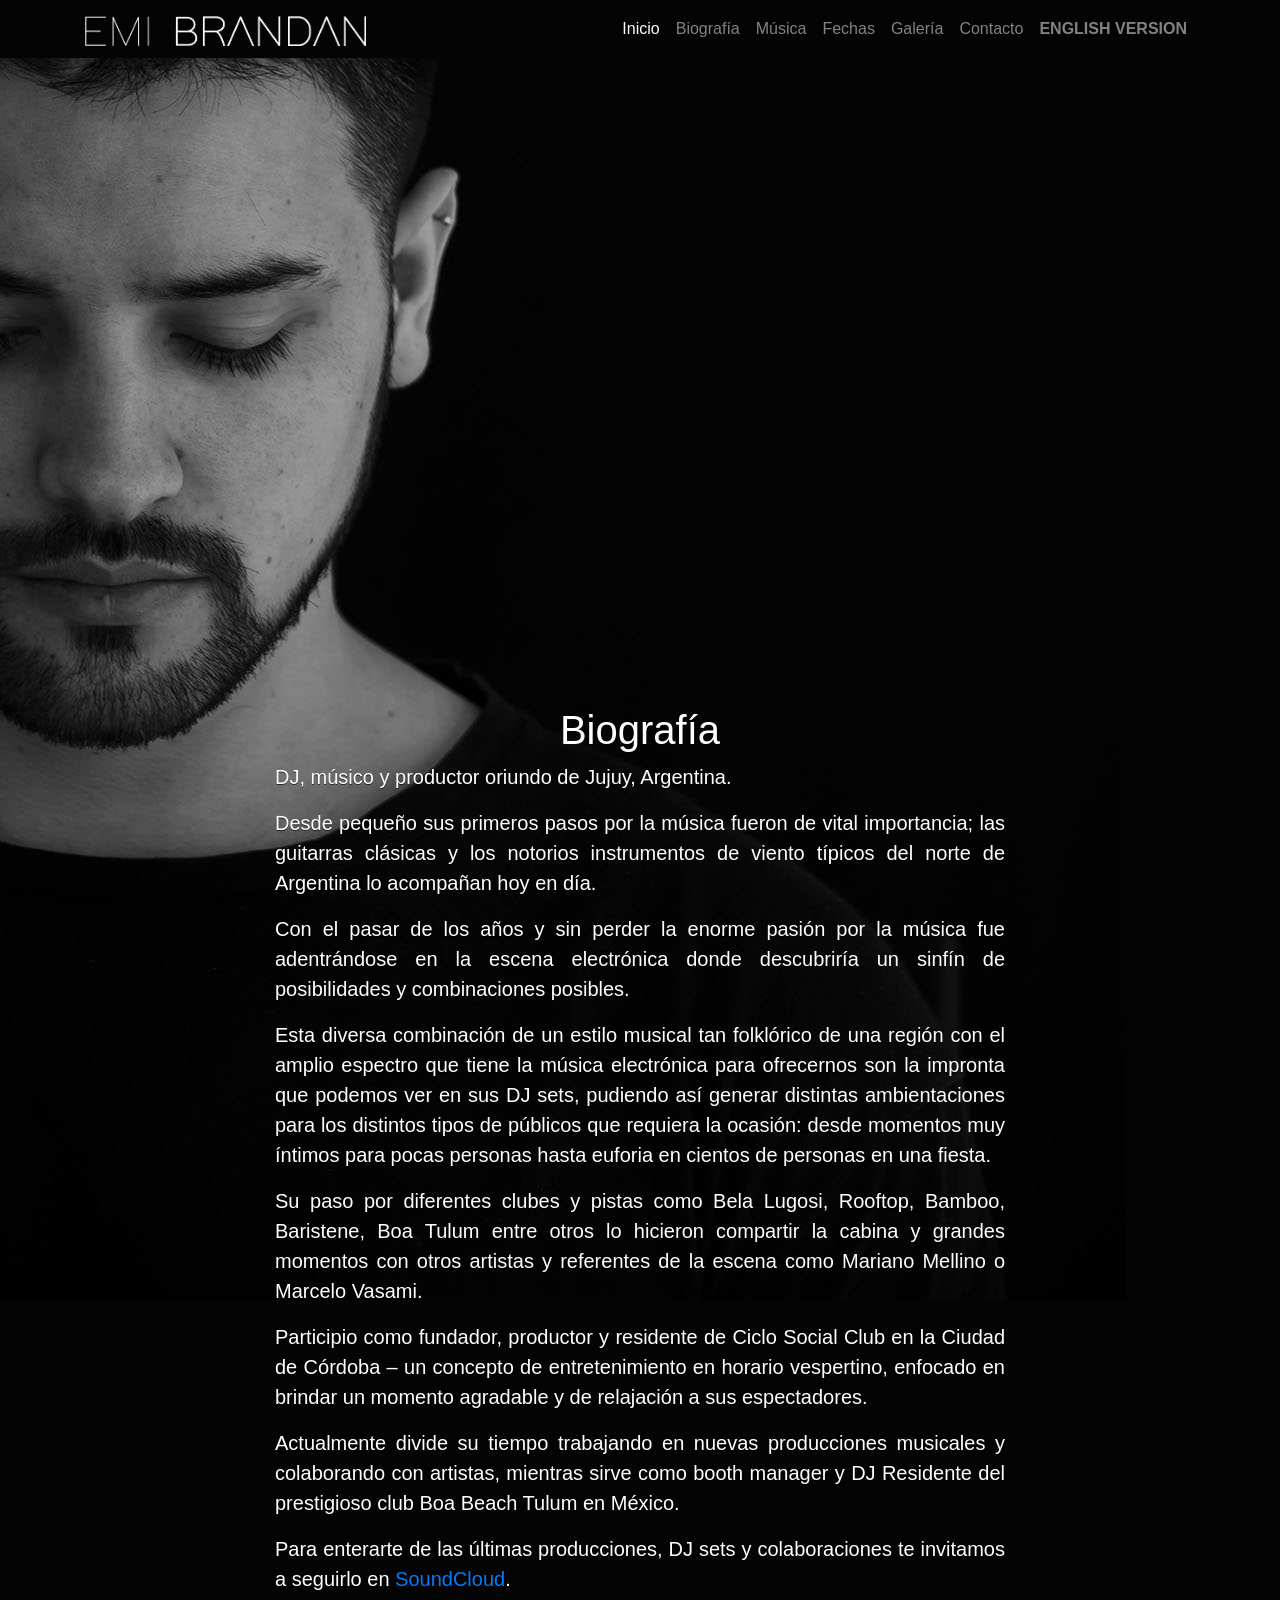
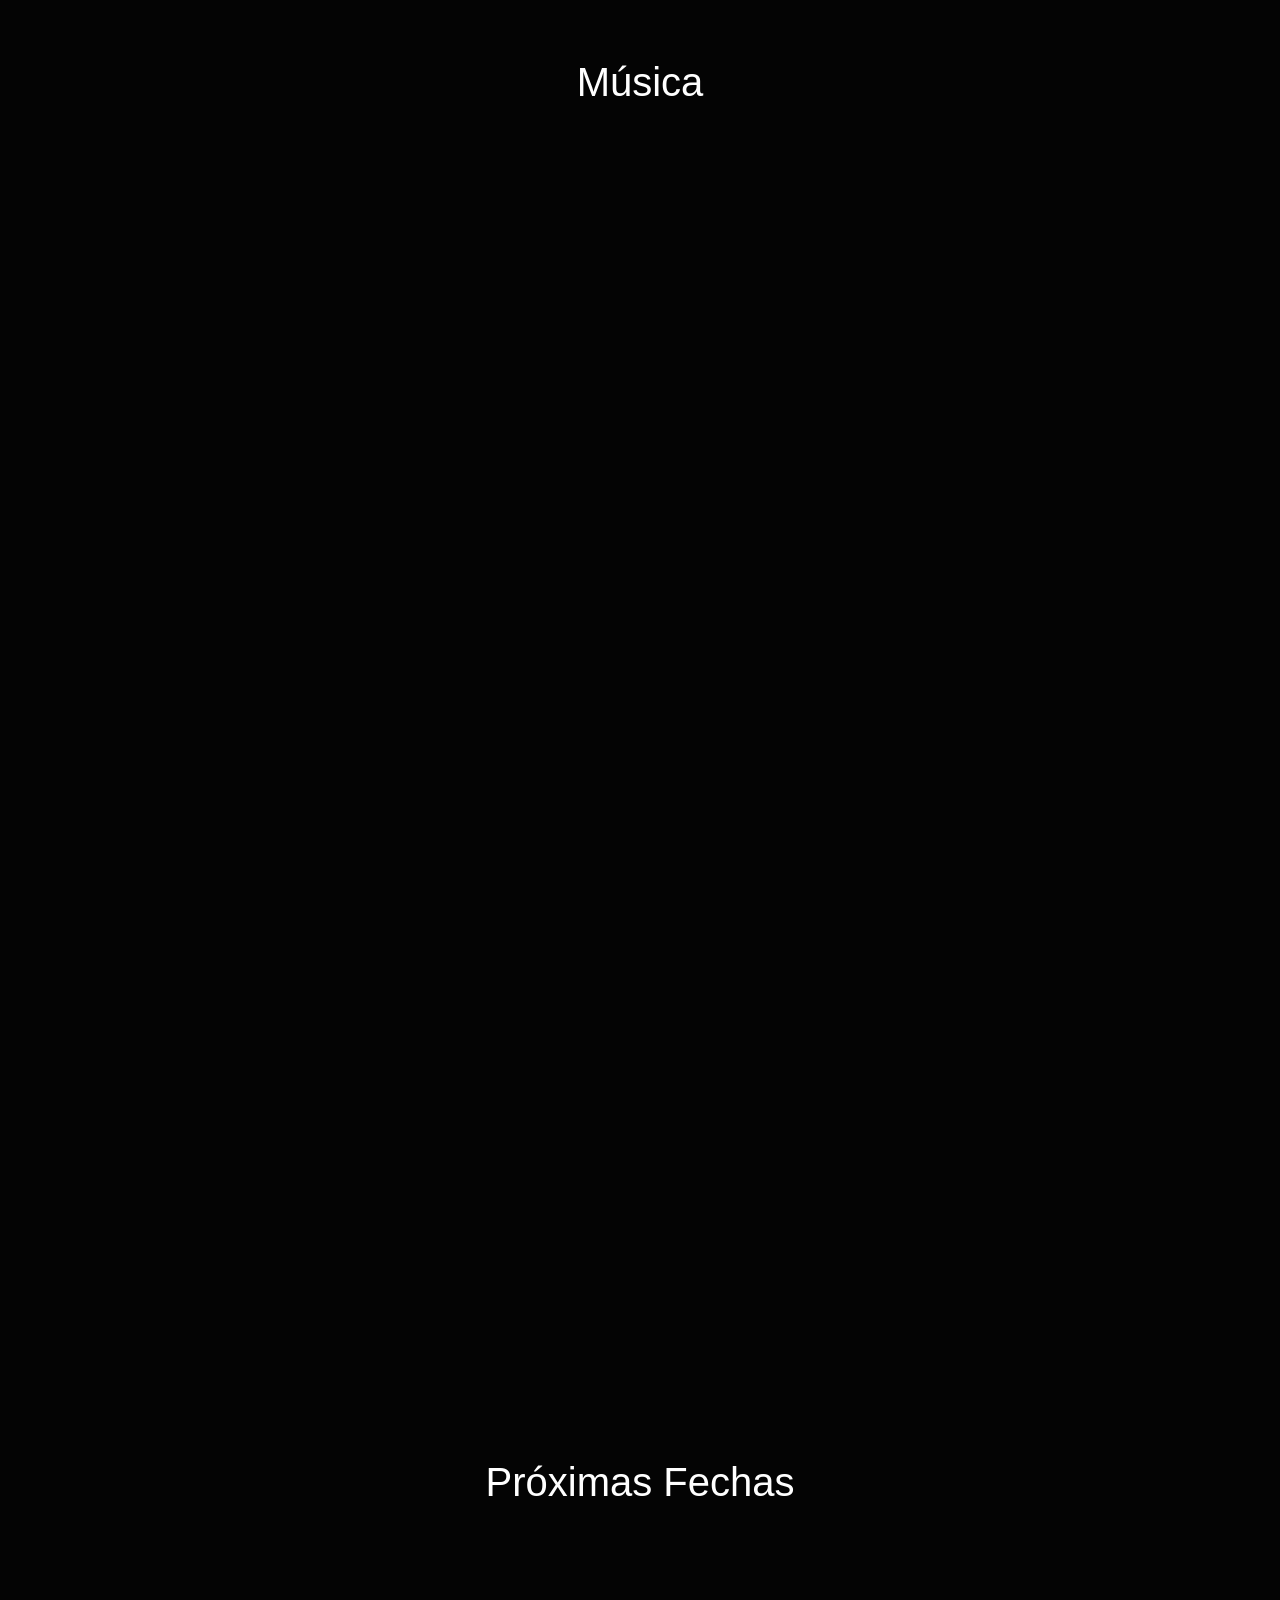
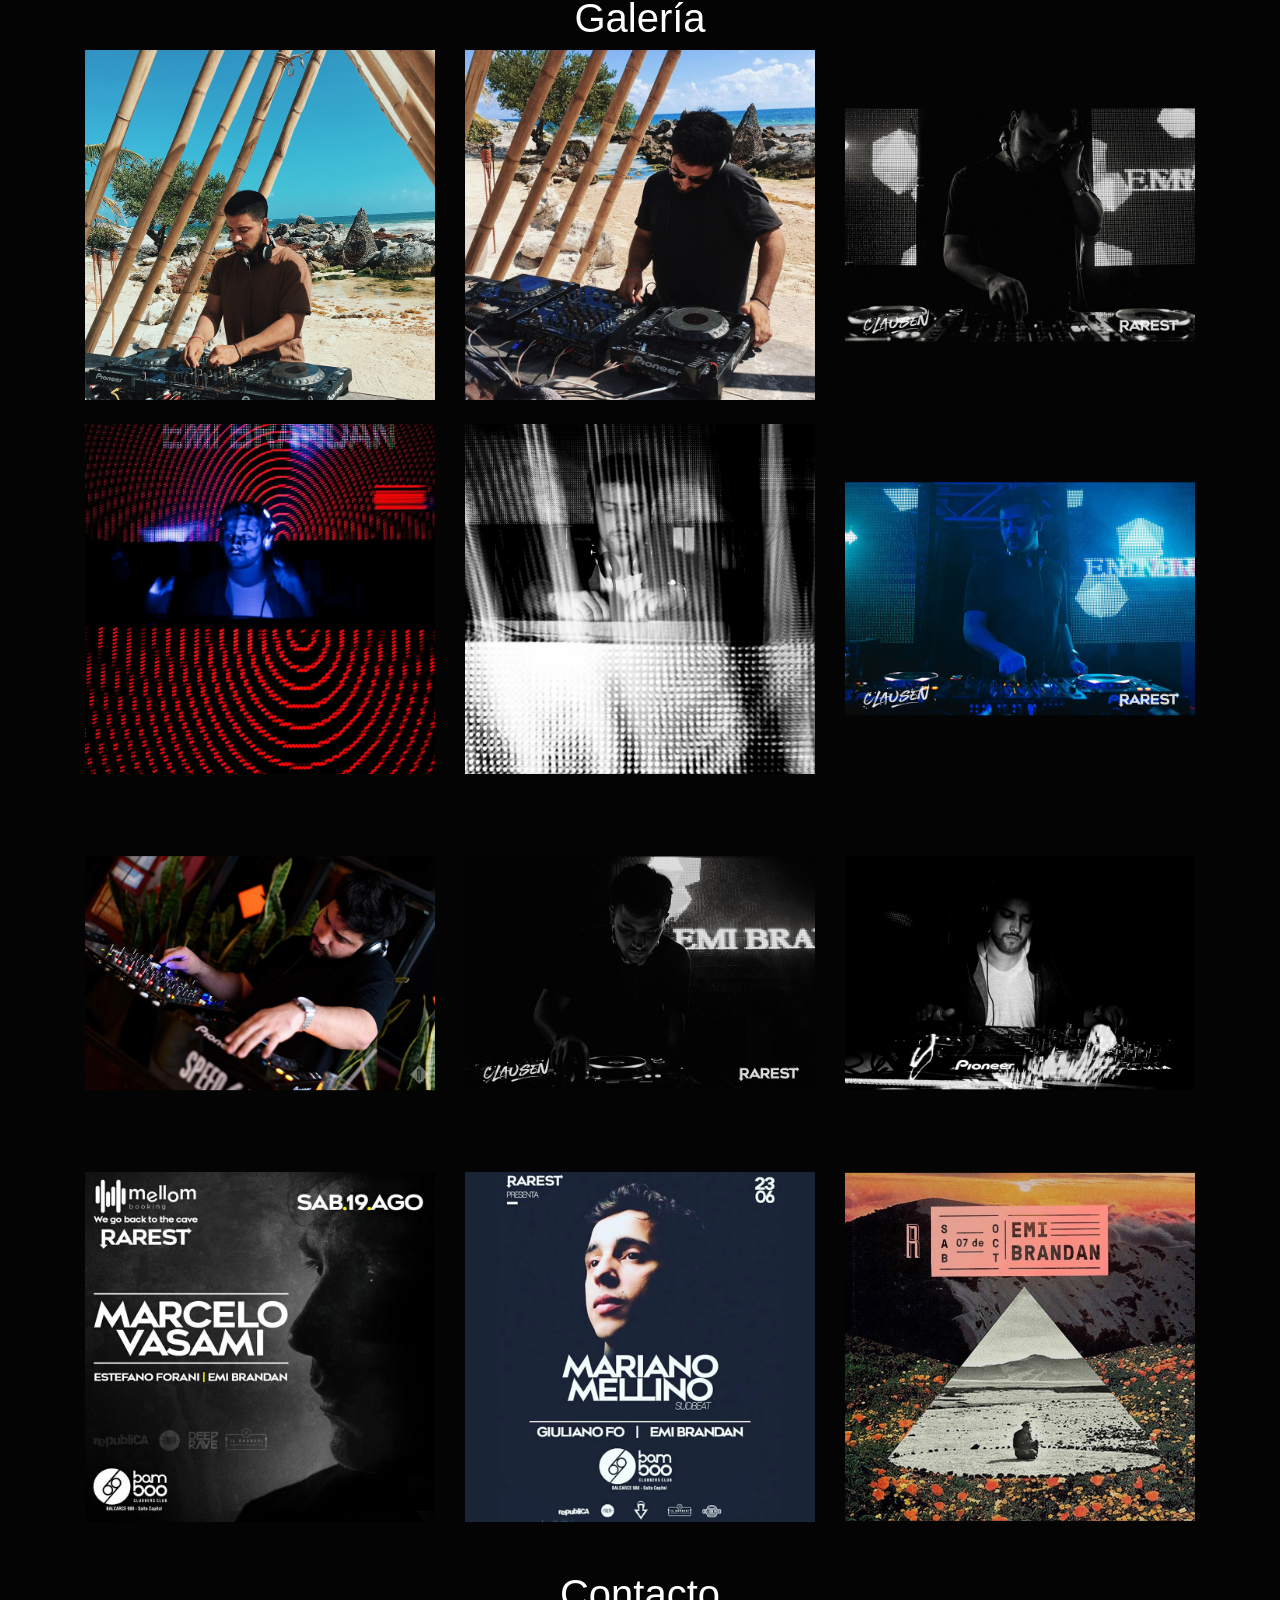
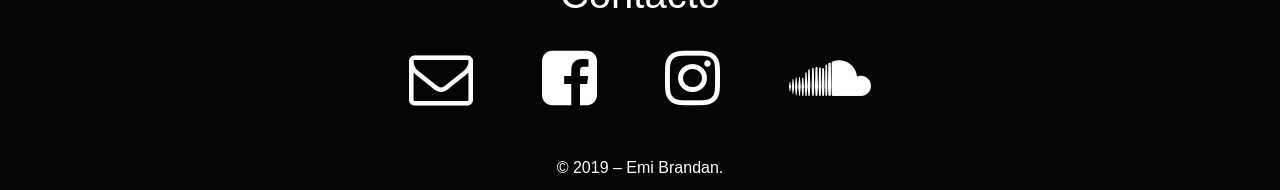
==== index.html @ 4c3a3da7 "typo" ====
<!DOCTYPE html>
<html lang="es">

  <head>

    <meta charset="utf-8">
    <meta name="viewport" content="width=device-width, initial-scale=1, shrink-to-fit=no">
    <meta name="description" content="">
    <meta name="author" content="">

    <title>Emi Brandan – DJ &amp; Producer</title>

    <!-- Bootstrap core CSS -->
    <link href="vendor/bootstrap/css/bootstrap.min.css" rel="stylesheet">
    <link href="css/style.css?1234" rel="stylesheet">
    <link href="https://stackpath.bootstrapcdn.com/font-awesome/4.7.0/css/font-awesome.min.css" rel="stylesheet">
    <script async src="https://www.googletagmanager.com/gtag/js?id=UA-138348145-2"></script>
    <script>
      window.dataLayer = window.dataLayer || [];
      function gtag(){dataLayer.push(arguments);}
      gtag('js', new Date());
      gtag('config', 'UA-138348145-2');
    </script>
  </head>

  <body>

<div class="show-mobile" style="    position: fixed;
    background: url(img/bg.jpg) left center;
    background-size: cover;
    background-color: #040404;
    top: 0;
    left: 0;
    right: 0;
    bottom: 0;
    z-index: -1;
    pointer-events: none;
    width: 100vw;
    height: 100vh;
    background-repeat: no-repeat;"></div>
    <!-- Navigation -->
    <nav class="navbar navbar-expand-lg navbar-dark bg-dark static-top">
      <div class="container">
        <a class="navbar-brand" href="#">
          <img src="img/logo2.png" height="30px" title="Emi Brandan" alt="Emi Brandan" />
        </a>
        <button class="navbar-toggler" type="button" data-toggle="collapse" data-target="#navbarResponsive" aria-controls="navbarResponsive" aria-expanded="false" aria-label="Toggle navigation">
          <span class="navbar-toggler-icon"></span>
        </button>
        <div class="collapse navbar-collapse" id="navbarResponsive">
          <ul class="navbar-nav ml-auto">
            <li class="nav-item active">
              <a class="nav-link" href="#">Inicio
                <span class="sr-only">(current)</span>
              </a>
            </li>
            <li class="nav-item">
              <a class="nav-link" href="#bio">Biografía</a>
            </li>
            <li class="nav-item">
              <a class="nav-link" href="#musica">Música</a>
            </li>
            <!--li class="nav-item">
              <a class="nav-link" href="#radioshow">Radioshow</a>
            </li-->
            <li class="nav-item">
              <a class="nav-link" href="#fechas">Fechas</a>
            </li>
            <li class="nav-item">
              <a class="nav-link" href="#galeria">Galería</a>
            </li>
            <li class="nav-item">
              <a class="nav-link" href="#contacto">Contacto</a>
            </li>
            <li class="nav-item">
              <a class="nav-link" href="english.html"><strong>ENGLISH VERSION</strong></a>
            </li>
          </ul>
        </div>
      </div>
    </nav>

    <div class="background-image"></div>

    <!-- Bio -->
    <div class="container">
      <div class="row">
        <div class="col-lg-2"></div>
        <div class="col-lg-8">
          <h1 class="mt-5 text-center" id="bio">Biografía</h1>


<p class="lead">DJ, músico y productor oriundo de Jujuy, Argentina.</p>

<p class="lead">Desde pequeño sus primeros pasos por la música fueron de vital importancia; las guitarras clásicas y los notorios instrumentos de viento típicos del norte de Argentina lo acompañan hoy en día.</p>

<p class="lead">Con el pasar de los años y sin perder la enorme pasión por la música fue adentrándose en la escena electrónica donde descubriría un sinfín de posibilidades y combinaciones posibles.</p>

<p class="lead">Esta diversa combinación de un estilo musical tan folklórico de una región con el amplio espectro que tiene la música electrónica para ofrecernos son la impronta que podemos ver en sus DJ sets, pudiendo así generar distintas ambientaciones para los distintos tipos de públicos que requiera la ocasión: desde momentos muy íntimos para pocas personas hasta euforia en cientos de personas en una fiesta.</p>

<p class="lead">Su paso por diferentes clubes y pistas como Bela Lugosi, Rooftop, Bamboo, Baristene, Boa Tulum entre otros lo hicieron compartir la cabina y grandes momentos con otros artistas y referentes de la escena como Mariano Mellino o Marcelo Vasami.</p>

<p class="lead">Participio como fundador, productor y residente de Ciclo Social Club en la Ciudad de Córdoba – un concepto de entretenimiento en horario vespertino, enfocado en brindar un momento agradable y de relajación a sus espectadores.</p>

<p class="lead">Actualmente divide su tiempo trabajando en nuevas producciones musicales y colaborando con artistas, mientras sirve como booth manager y DJ Residente del prestigioso club Boa Beach Tulum en México.</p>

<p class="lead">Para enterarte de las últimas producciones, DJ sets y colaboraciones te invitamos a seguirlo en <a href="https://www.soundcloud.com/emibrandan">SoundCloud</a>.</p>


          </p>
        </div>
      </div>
    </div>

    <!-- Fechas -->
    <div class="container">
      <div class="row">
        <div class="col-lg-2"></div>
        <div class="col-lg-8">
          <h1 class="mt-5 text-center" id="musica">Música</h1>



            <p class="lead"><iframe width="100%" height="300" scrolling="no" frameborder="no" allow="autoplay" src="https://w.soundcloud.com/player/?url=https%3A//api.soundcloud.com/playlists/615047508&color=%23ff5500&auto_play=false&hide_related=false&show_comments=true&show_user=true&show_reposts=false&show_teaser=true&visual=true"></iframe></p>
            <p class="lead"><iframe width="100%" height="300" scrolling="no" frameborder="no" allow="autoplay" src="https://w.soundcloud.com/player/?url=https%3A//api.soundcloud.com/tracks/489248619&color=%23ff5500&auto_play=false&hide_related=false&show_comments=true&show_user=true&show_reposts=false&show_teaser=true&visual=true"></iframe></p>
            <p class="lead"><iframe width="100%" height="300" scrolling="no" frameborder="no" allow="autoplay" src="https://w.soundcloud.com/player/?url=https%3A//api.soundcloud.com/playlists/329165624&color=%23ff5500&auto_play=false&hide_related=false&show_comments=true&show_user=true&show_reposts=false&show_teaser=true&visual=true"></iframe></p>
            <p class="lead"><iframe width="100%" height="300" scrolling="no" frameborder="no" allow="autoplay" src="https://w.soundcloud.com/player/?url=https%3A//api.soundcloud.com/playlists/349383982&color=%23ff5500&auto_play=false&hide_related=false&show_comments=true&show_user=true&show_reposts=false&show_teaser=true&visual=true"></iframe></p>

          </p>
        </div>
      </div>
    </div>

    <!-- RadioShow -->
    <!--div class="container">
      <div class="row">
        <div class="col-lg-2"></div>
        <div class="col-lg-8">
          <h1 class="mt-5 text-center" id="radioshow">Radioshow</h1>
            <p class="lead">Puedes escuchar su podcast Extracellular por Gamma Essentials FM 91.1 o www.fmgamma911.com
todos los primeros sábados del mes 23:59hs.</p>
            <p class="lead">Visita <a href="https://www.soundcloud.com/emibrandan">www.soundcloud.com/emibrandan</a> para más contenido musical.</p>
            <a href="img/radioshow.jpg"><img src="img/radioshow.jpg"/ class="img-fluid" ></a>
          </p>
        </div>
      </div>
    </div-->

    <!-- Fechas -->
    <div class="container">
      <div class="row">
        <div class="col-lg-2"></div>
        <div class="col-lg-8" style="margin-bottom:2em;">
          <h1 class="mt-5 text-center" id="fechas">Próximas Fechas</h1>
<script charset="utf-8" src="https://widget.bandsintown.com/main.min.js"></script><a class="bit-widget-initializer" data-artist-name="Emi Brandan" data-display-local-dates="false" data-display-past-dates="true" data-auto-style="false" data-text-color="#FFFFFF" data-link-color="#FFFFFF" data-language="es" data-display-logo 
="false" data-popup-background-color="rgba(0,0,0,.15)" data-background-color="rgba(0,0,0,.15)" data-display-limit="15" data-link-text-color="#000000"></a>
        </div>
      </div>
      <center><h1 class="mt-5 text-center" id="fechas">Galería</h1></center>
      <div class="row grid text-center" id="galeria">
        <div class="clear"></div>
        <div class="col-12 col-sm-12 col-md-12 col-lg-4">
          <div class="crop"><a href="img/1.jpg"><img class="portrait" src="img/1.jpg" /></a></div>
        </div>
        <div class="col-12 col-sm-12 col-md-12 col-lg-4"><div class="crop"><a href="img/2.jpg"><img class="portrait" src="img/2.jpg"/ class="img-fluid" ></a></div></div>
        <div class="col-12 col-sm-12 col-md-12 col-lg-4"><div class="crop"><a href="img/3.jpg"><img class="portrait" src="img/3.jpg"/ class="img-fluid" ></a></div></div>
        <div class="col-md-12 d-none d-lg-block"><br></div>
        <div class="col-12 col-sm-12 col-md-12 col-lg-4"><div class="crop"><a href="img/4.jpg"><img class="portrait" src="img/4.jpg"/ class="img-fluid" ></a></div></div>
        <div class="col-12 col-sm-12 col-md-12 col-lg-4"><div class="crop"><a href="img/5.jpg"><img class="portrait" src="img/5.jpg"/ class="img-fluid" ></a></div></div>
        <div class="col-12 col-sm-12 col-md-12 col-lg-4"><div class="crop"><a href="img/9.jpg"><img class="portrait" src="img/9.jpg"/ class="img-fluid" ></a></div></div>
        <div class="col-md-12 d-none d-lg-block"><br></div>
        <div class="col-12 col-sm-12 col-md-12 col-lg-4"><div class="crop"><a href="img/7.jpg"><img class="portrait" src="img/7.jpg"/ class="img-fluid" ></a></div></div>
        <div class="col-12 col-sm-12 col-md-12 col-lg-4"><div class="crop"><a href="img/8.jpg"><img class="portrait" src="img/8.jpg"/ class="img-fluid" ></a></div></div>
        <div class="col-12 col-sm-12 col-md-12 col-lg-4"><div class="crop"><a href="img/6.jpg"><img class="portrait" src="img/6.jpg"/ class="img-fluid" ></a></div></div>
        <div class="col-md-12 d-none d-lg-block"><br></div>
        <div class="col-12 col-sm-12 col-md-12 col-lg-4"><div class="crop"><a href="img/10.jpg"><img class="portrait" src="img/10.jpg"/ class="img-fluid" ></a></div></div>
        <div class="col-12 col-sm-12 col-md-12 col-lg-4"><div class="crop"><a href="img/11.jpg"><img class="portrait" src="img/11.jpg"/ class="img-fluid" ></a></div></div>
        <div class="col-12 col-sm-12 col-md-12 col-lg-4"><div class="crop"><a href="img/12.jpg"><img class="portrait" src="img/12.jpg"/ class="img-fluid" ></a></div></div>
      </div>
    </div>


    <!-- Contacto -->
    <div class="container">
      <div class="row">
        <div class="col-lg-2"></div>
        <div class="col-lg-8 contacto  text-center">
          <h1 class="mt-5 text-center" id="contacto">Contacto</h1>

            <a href="mailto:emibrandan@outlook.com"><i class="fa fa-envelope-o" aria-hidden="true"></i></a>
            <a href="https://www.facebook.com/emibrandran" target="_blank"><i class="fa fa-facebook-square" aria-hidden="true"></i></a>
            <a href="https://www.instagram.com/emibrandan" target="_blank"><i class="fa fa-instagram" aria-hidden="true"></i></a>
            <a href="https://www.soundcloud.com/emibrandan" target="_blank"><i class="fa fa-soundcloud" aria-hidden="true"></i></a>

          </p>
        </div>
      </div>
    </div>




    <footer>
      <div class="container">
        &copy; 2019 – Emi Brandan.
      </div>
    </footer>

    <!-- Bootstrap core JavaScript -->
    <script src="vendor/jquery/jquery.min.js"></script>
    <script src="vendor/bootstrap/js/bootstrap.bundle.min.js"></script>


  </body>

</html>
---- css/style.css ----
body {
  background: url(../img/bg.jpg) left center fixed; 
  /*background-position: 50% 12%;*/
  background-repeat: no-repeat;
  background-color: #040404;
  color: #fff;
}

.fade {
  margin: 50px;
  padding: 50px;
  background-color: transparent;
  opacity: 1;
}

.navbar-brand {
  font-size: 28px !important;
  padding: 0 !important;
}

.navbar {
  background-color: #040404 !important;
}

.background-image {
  width: 100%;
  height: 600px;
}

.lead {
  text-align: justify;
  text-shadow: 0 1px 0 rgba(0,0,0,.6);
  font-weight: lighter;
}

.contact {
  text-align: center;
  margin-top: 30px;
}

.contacto i {
  font-size: 4em;
  margin-right: 0.5em;
  margin-left: 0.5em;
  margin-top: 20px;
  text-align: center;
}

.contacto a {
  color: white;
}

.show-mobile {
  display: none;
}

.img-fluid {
  margin-bottom: 10px;
}

footer {
  background-color: #040404;
  padding: 10px 0;
  text-align: center;
  margin-top: 20px;
}


.crop {
  position: relative;
  width: 100%;
  height: 100%;
  overflow: hidden;
  min-height: 350px;
}
.crop img {
  position: absolute;
  left: 50%;
  top: 50%;
  height: 100%;
  width: auto;
  -webkit-transform: translate(-50%,-50%);
      -ms-transform: translate(-50%,-50%);
          transform: translate(-50%,-50%);
}
.crop img.portrait {
  width: 100%;
  height: auto;
}


@media (max-width: 767.98px) {
  body {
    background: none;
    background-position: none;
    background-color: transparent;
  }
  .background-image {
    height: 400px;
  }
  .contacto i {
    font-size: 2em;
    margin: 20px 10px;
  }
  .show-mobile {
    display: block;
  }
  .crop {
    min-height: 400px;
  }
}
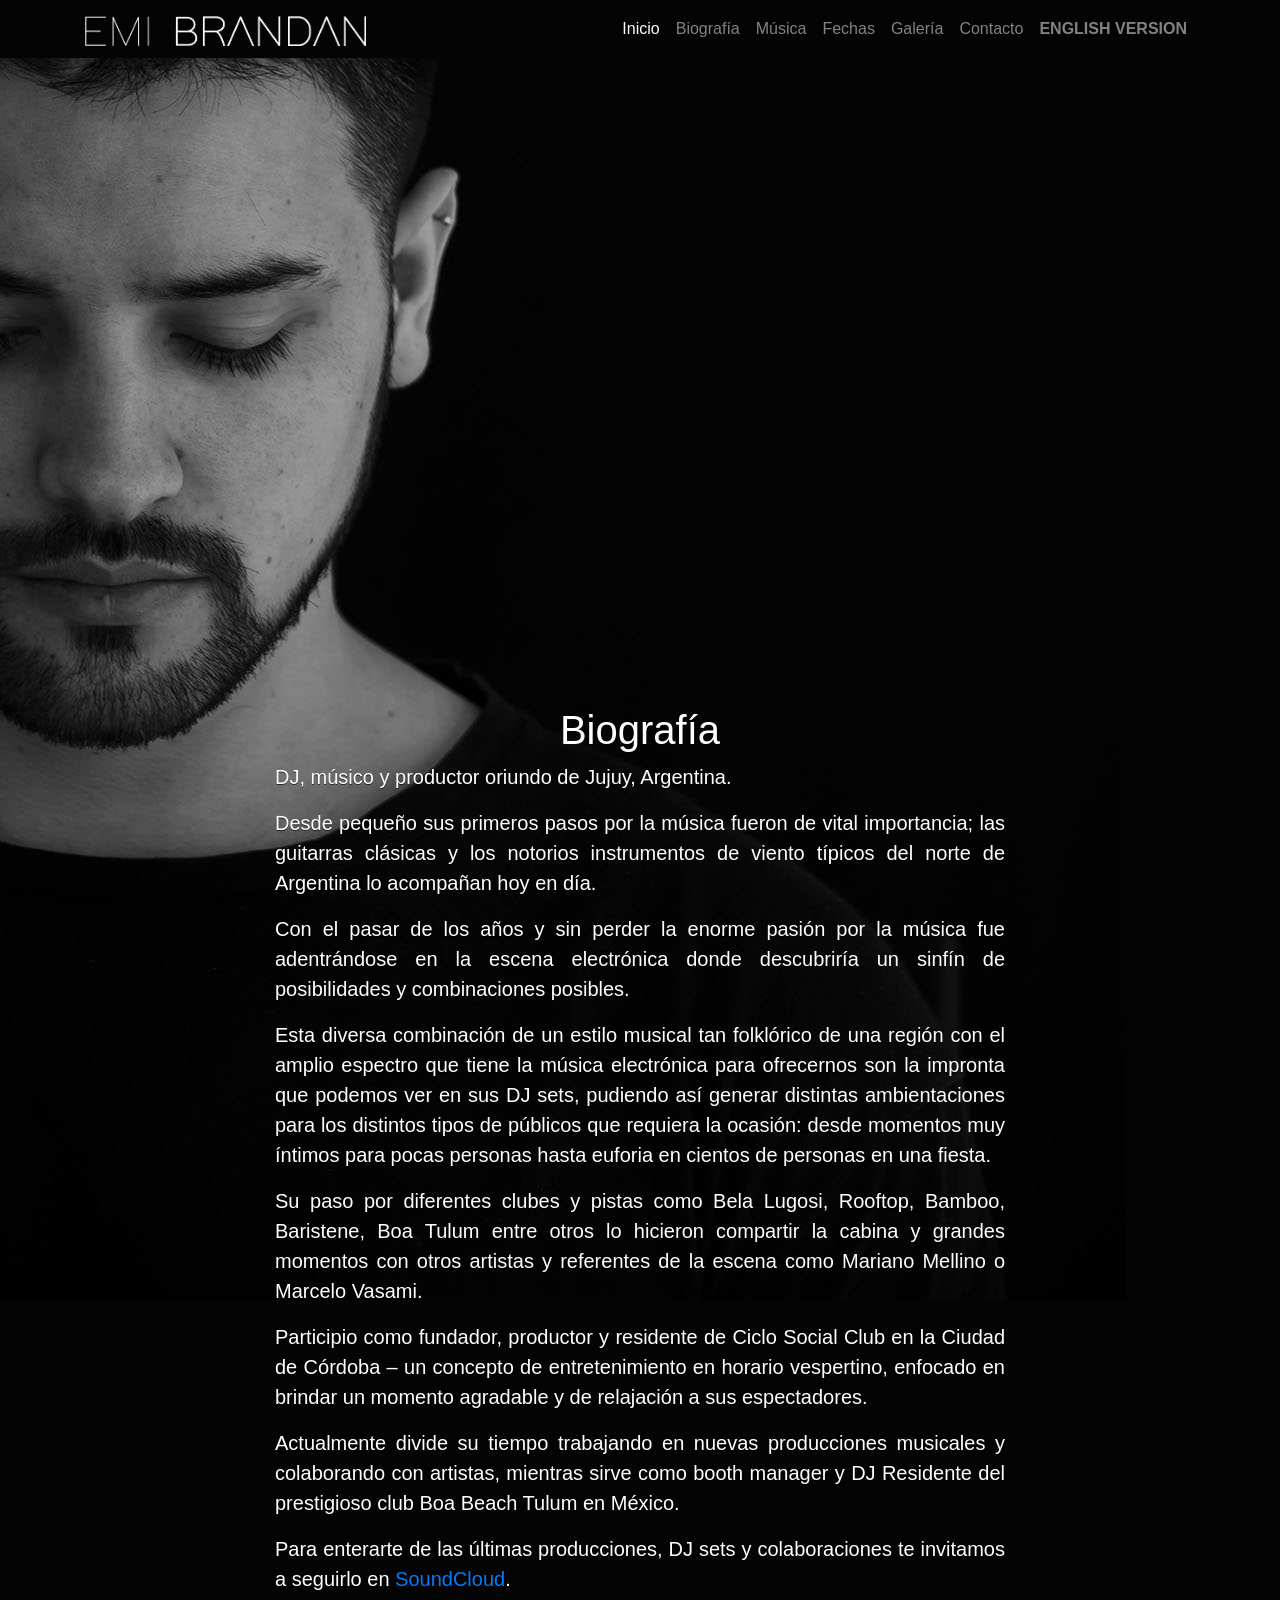
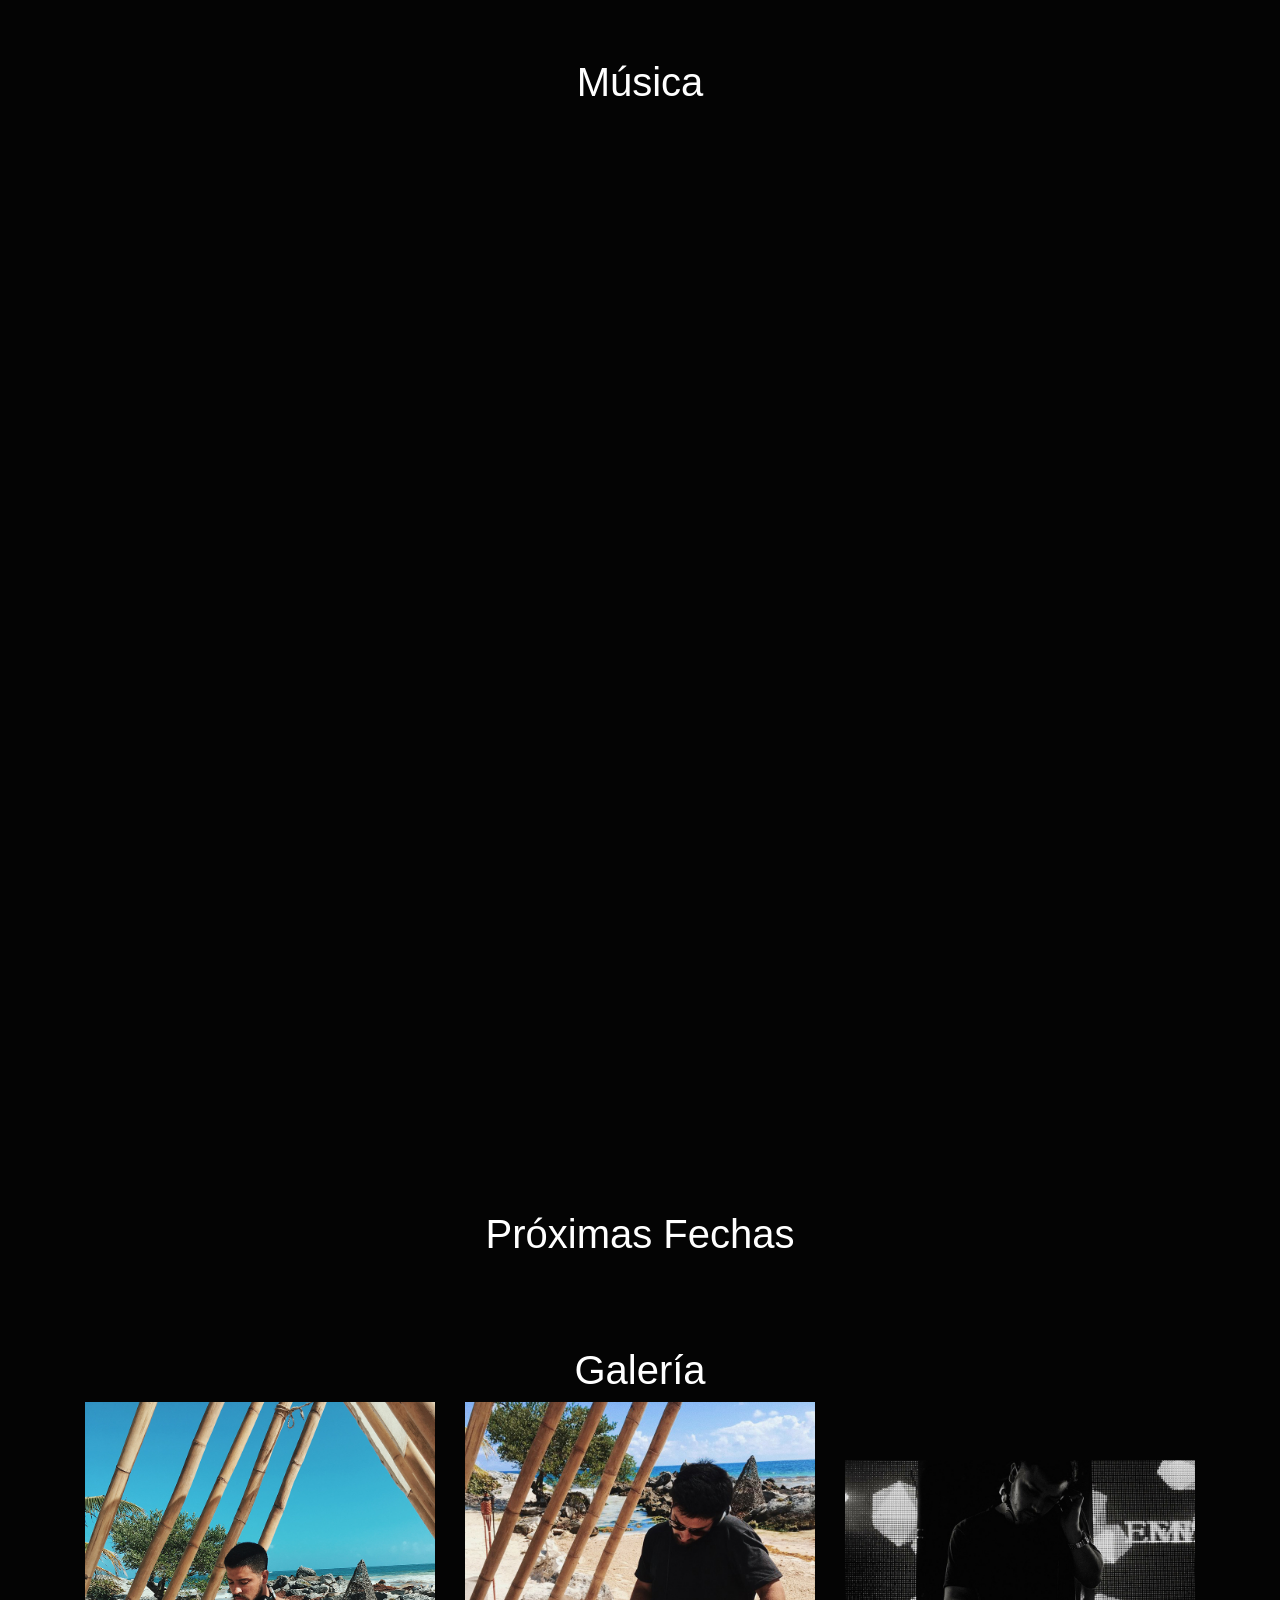
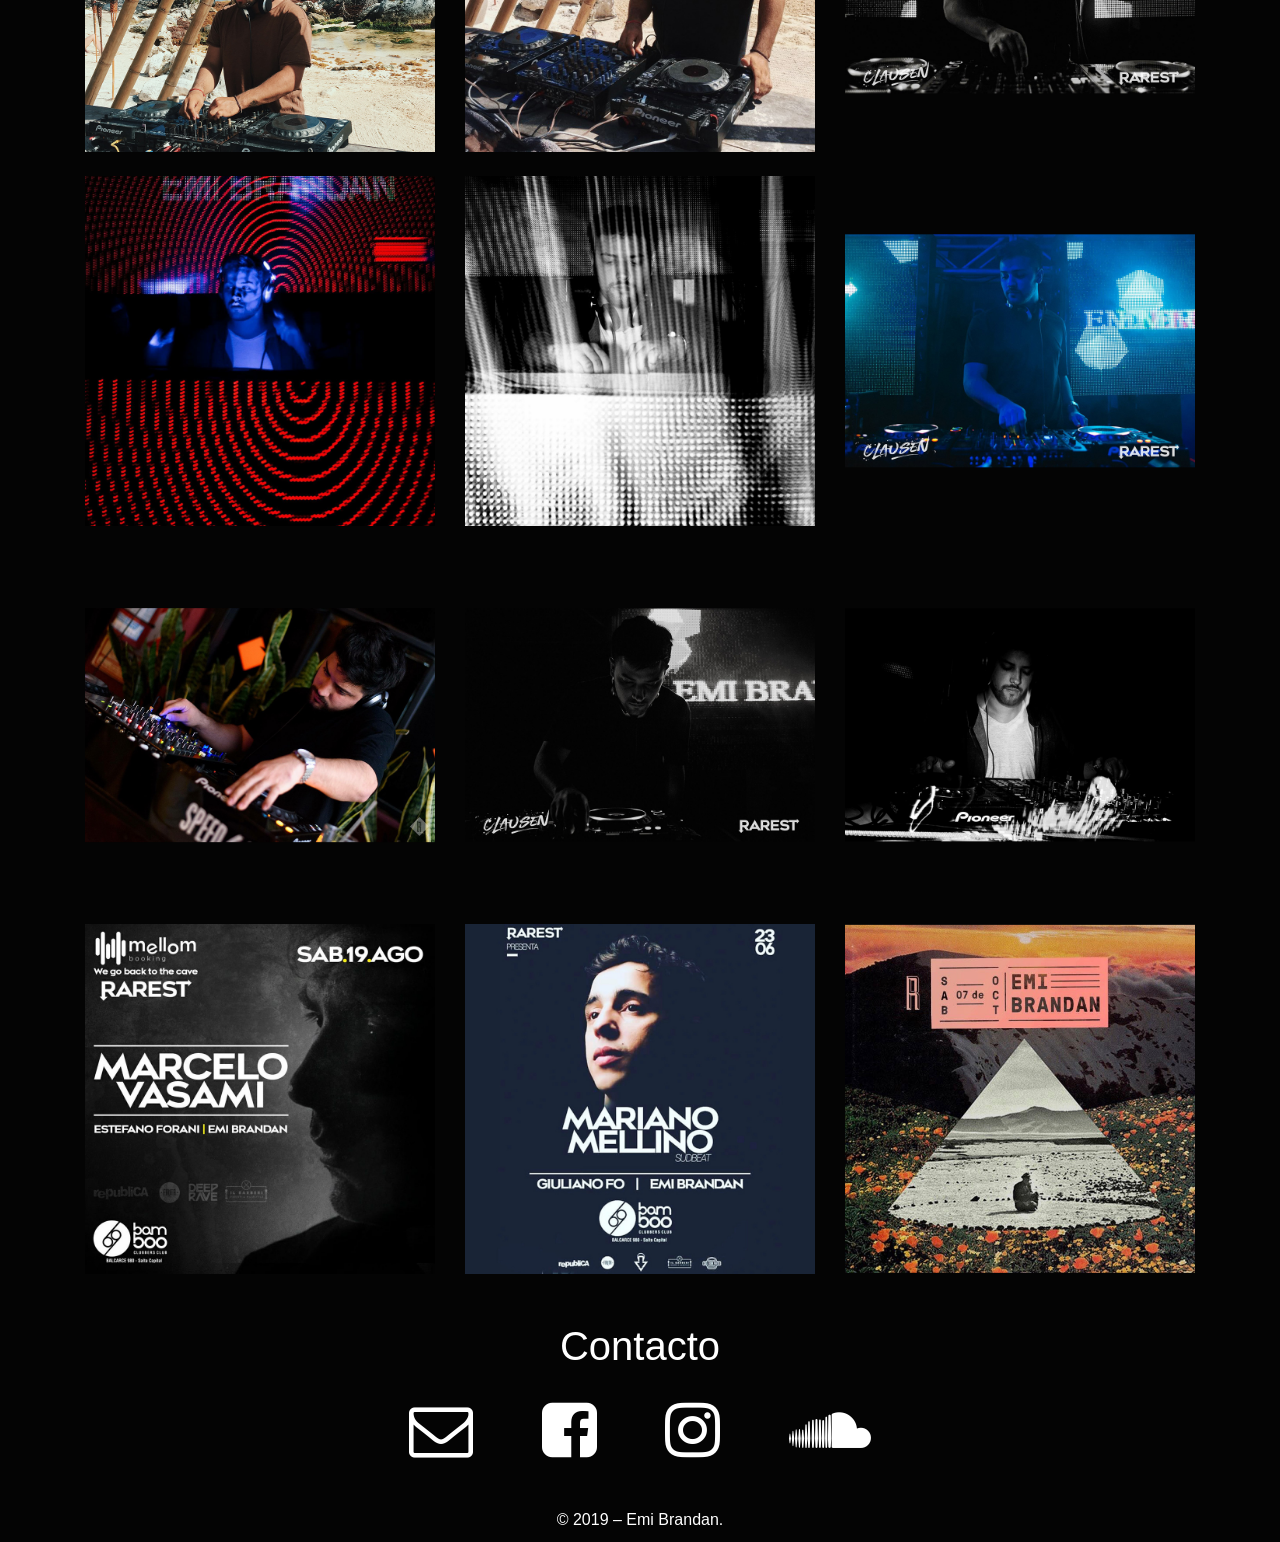
==== commit 92ab20b6: "Update index.html" ====
--- a/index.html
+++ b/index.html
@@ -121,10 +121,12 @@
 
 
 
-            <p class="lead"><iframe width="100%" height="300" scrolling="no" frameborder="no" allow="autoplay" src="https://w.soundcloud.com/player/?url=https%3A//api.soundcloud.com/playlists/615047508&color=%23ff5500&auto_play=false&hide_related=false&show_comments=true&show_user=true&show_reposts=false&show_teaser=true&visual=true"></iframe></p>
-            <p class="lead"><iframe width="100%" height="300" scrolling="no" frameborder="no" allow="autoplay" src="https://w.soundcloud.com/player/?url=https%3A//api.soundcloud.com/tracks/489248619&color=%23ff5500&auto_play=false&hide_related=false&show_comments=true&show_user=true&show_reposts=false&show_teaser=true&visual=true"></iframe></p>
-            <p class="lead"><iframe width="100%" height="300" scrolling="no" frameborder="no" allow="autoplay" src="https://w.soundcloud.com/player/?url=https%3A//api.soundcloud.com/playlists/329165624&color=%23ff5500&auto_play=false&hide_related=false&show_comments=true&show_user=true&show_reposts=false&show_teaser=true&visual=true"></iframe></p>
-            <p class="lead"><iframe width="100%" height="300" scrolling="no" frameborder="no" allow="autoplay" src="https://w.soundcloud.com/player/?url=https%3A//api.soundcloud.com/playlists/349383982&color=%23ff5500&auto_play=false&hide_related=false&show_comments=true&show_user=true&show_reposts=false&show_teaser=true&visual=true"></iframe></p>
+            <p class="lead">
+              <iframe width="100%" height="500" scrolling="no" frameborder="no" allow="autoplay" src="https://w.soundcloud.com/player/?url=https%3A//api.soundcloud.com/playlists/329165624&color=%23ff5500&auto_play=false&hide_related=false&show_comments=true&show_user=true&show_reposts=false&show_teaser=true&visual=true"></iframe>
+            </p>
+            <p class="lead">
+              <iframe width="100%" height="500" scrolling="no" frameborder="no" allow="autoplay" src="https://w.soundcloud.com/player/?url=https%3A//api.soundcloud.com/playlists/736086495&color=%23ff5500&auto_play=false&hide_related=false&show_comments=true&show_user=true&show_reposts=false&show_teaser=true&visual=true"></iframe>
+            </p>
 
           </p>
         </div>
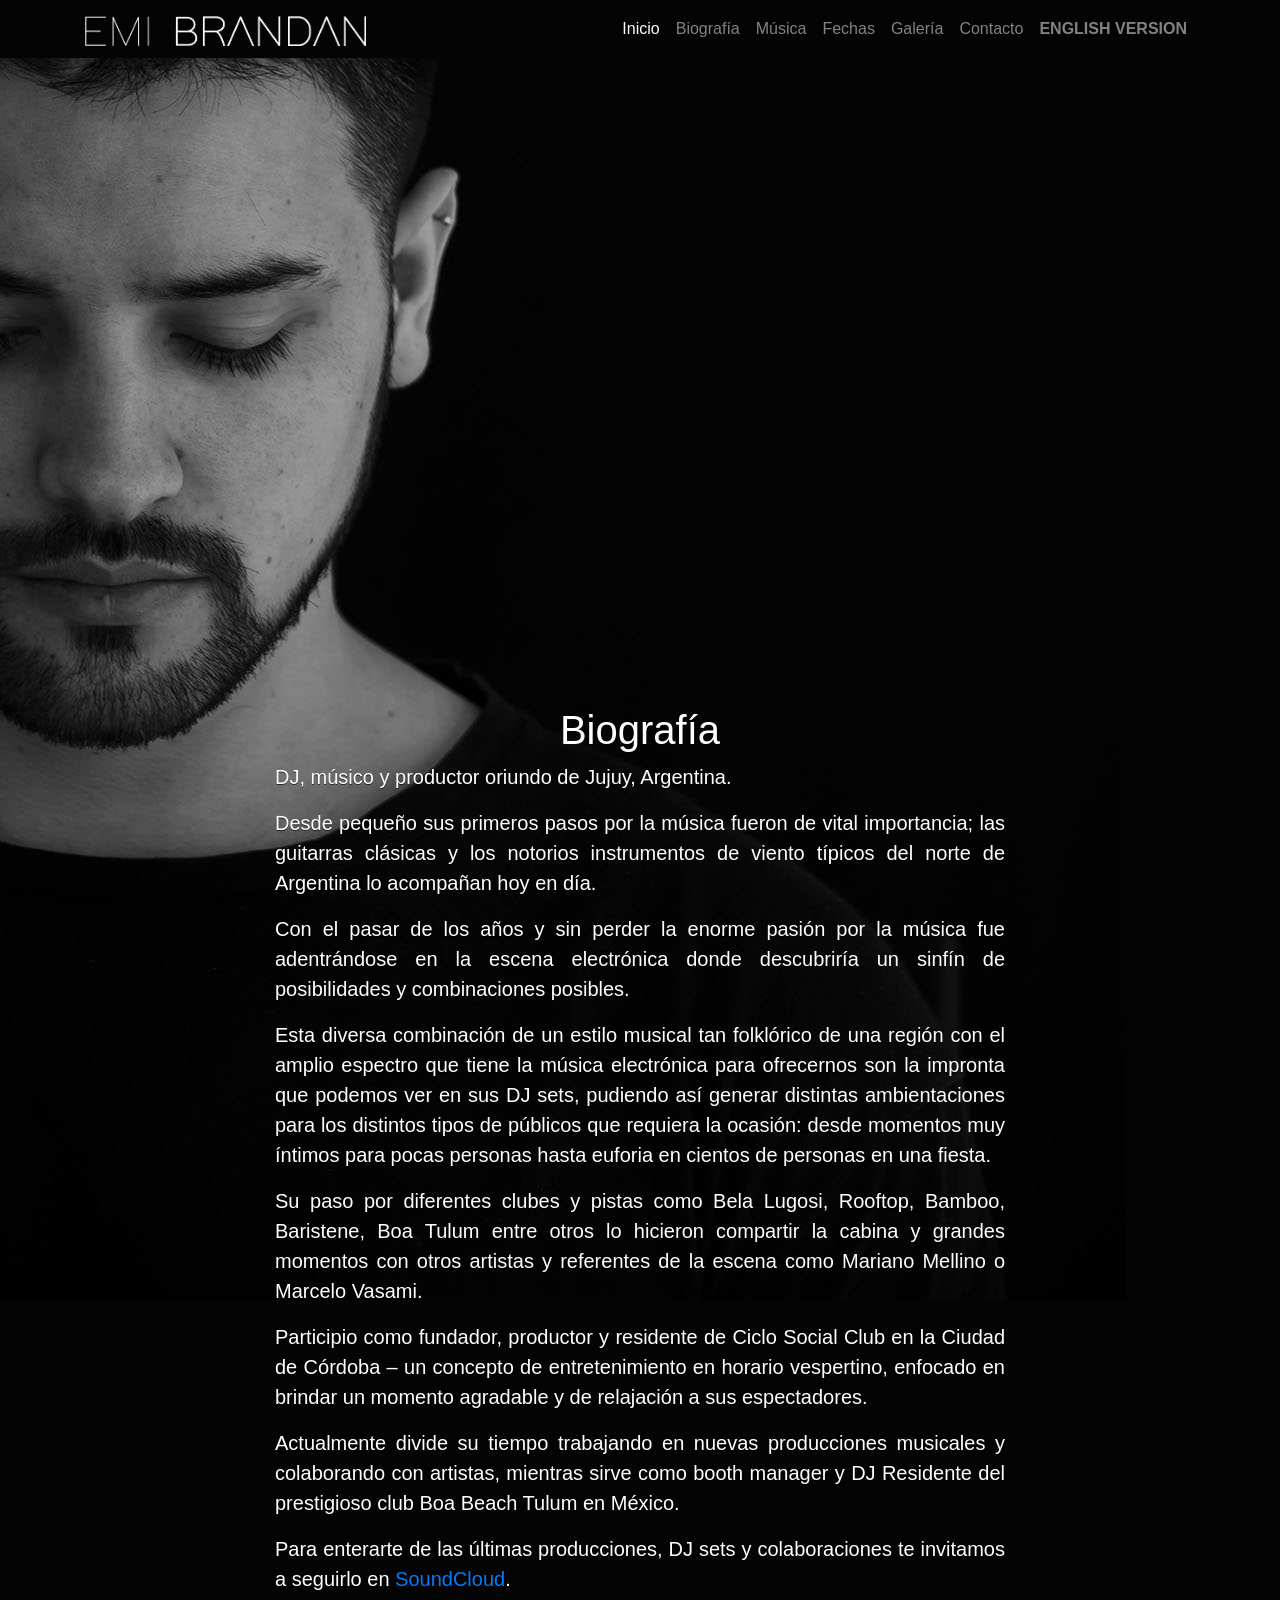
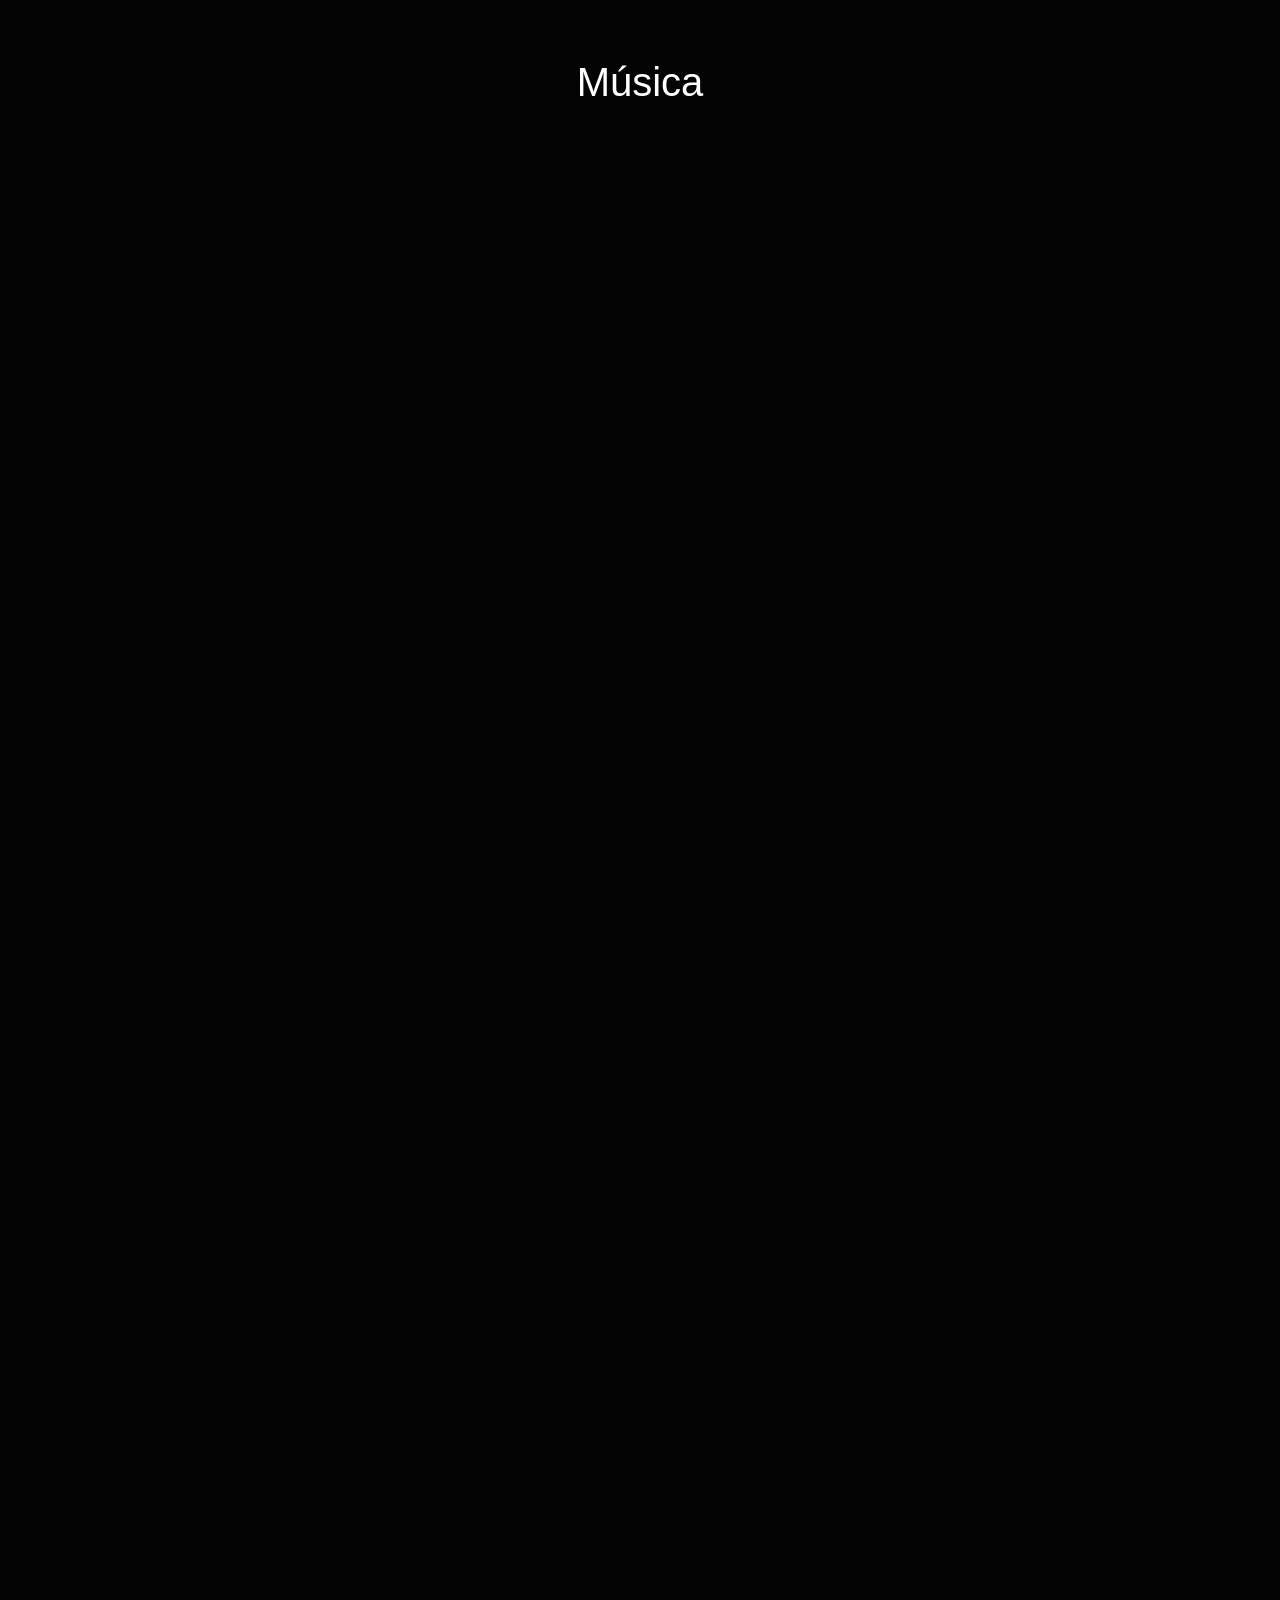
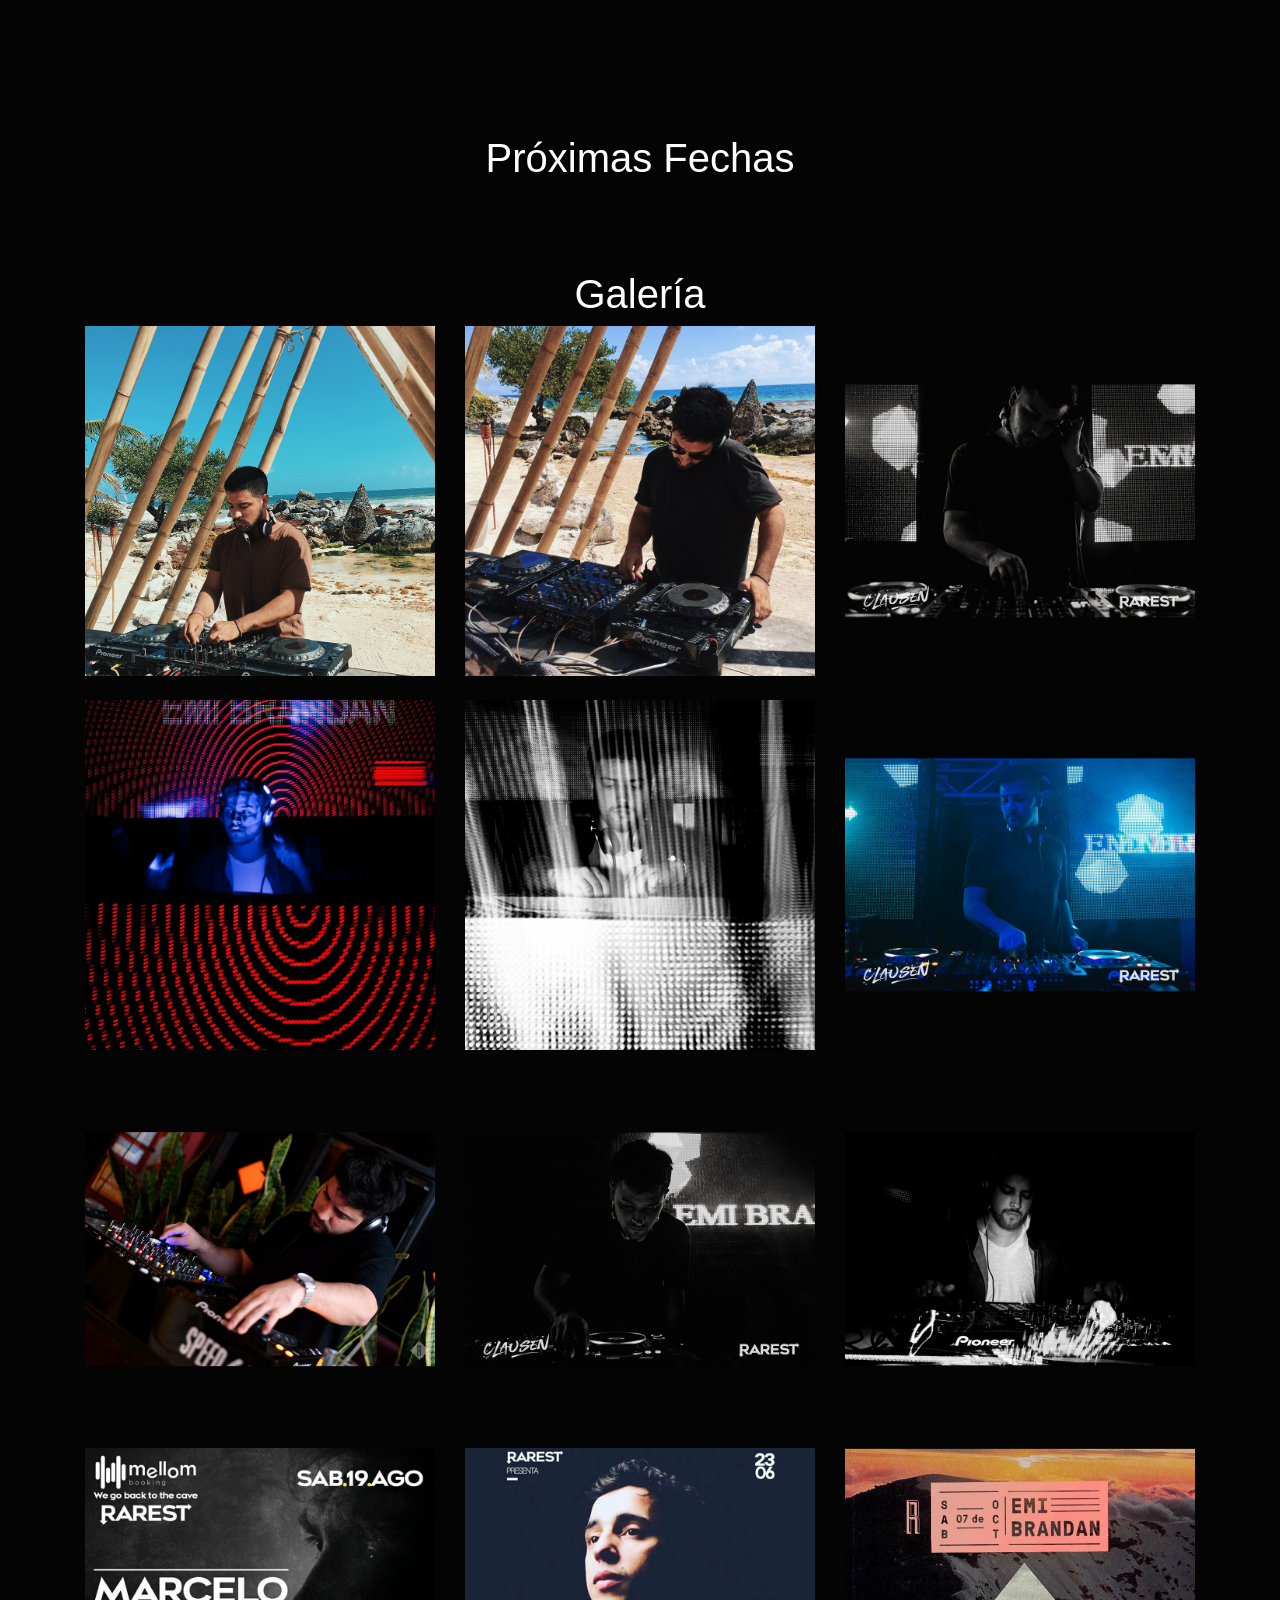
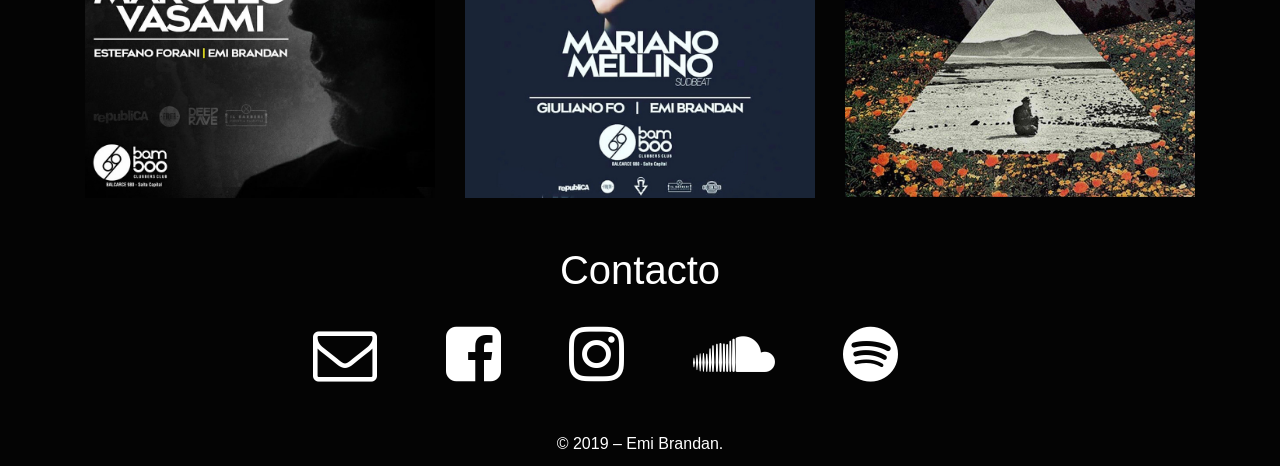
==== commit dbac9354: "changes" ====
--- a/index.html
+++ b/index.html
@@ -118,9 +118,10 @@
         <div class="col-lg-2"></div>
         <div class="col-lg-8">
           <h1 class="mt-5 text-center" id="musica">Música</h1>
-
-
-
+           <p class="lead">
+            <iframe width="100%" height="500" scrolling="no" frameborder="no" allow="autoplay" src="https://w.soundcloud.com/player/?url=https%3A//api.soundcloud.com/playlists/922433770&color=%23ff5500&auto_play=false&hide_related=false&show_comments=true&show_user=true&show_reposts=false&show_teaser=true&visual=true"></iframe>
+          </p>
+          
             <p class="lead">
               <iframe width="100%" height="500" scrolling="no" frameborder="no" allow="autoplay" src="https://w.soundcloud.com/player/?url=https%3A//api.soundcloud.com/playlists/329165624&color=%23ff5500&auto_play=false&hide_related=false&show_comments=true&show_user=true&show_reposts=false&show_teaser=true&visual=true"></iframe>
             </p>
@@ -193,6 +194,8 @@
             <a href="https://www.facebook.com/emibrandran" target="_blank"><i class="fa fa-facebook-square" aria-hidden="true"></i></a>
             <a href="https://www.instagram.com/emibrandan" target="_blank"><i class="fa fa-instagram" aria-hidden="true"></i></a>
             <a href="https://www.soundcloud.com/emibrandan" target="_blank"><i class="fa fa-soundcloud" aria-hidden="true"></i></a>
+            <a href="https://open.spotify.com/artist/4Al4osF5XgVCIzRHt0HQJb?si=-WKa9MlySZuki5hdhAJUWw" target="_blank"><i class="fa fa-spotify" aria-hidden="true"></i></a>
+            <a href="https://classic.beatport.com/artist/emi-brandan/818652" target="_blank"><i class="fa fa-headphones-alt" aria-hidden="true"></i></a>
 
           </p>
         </div>
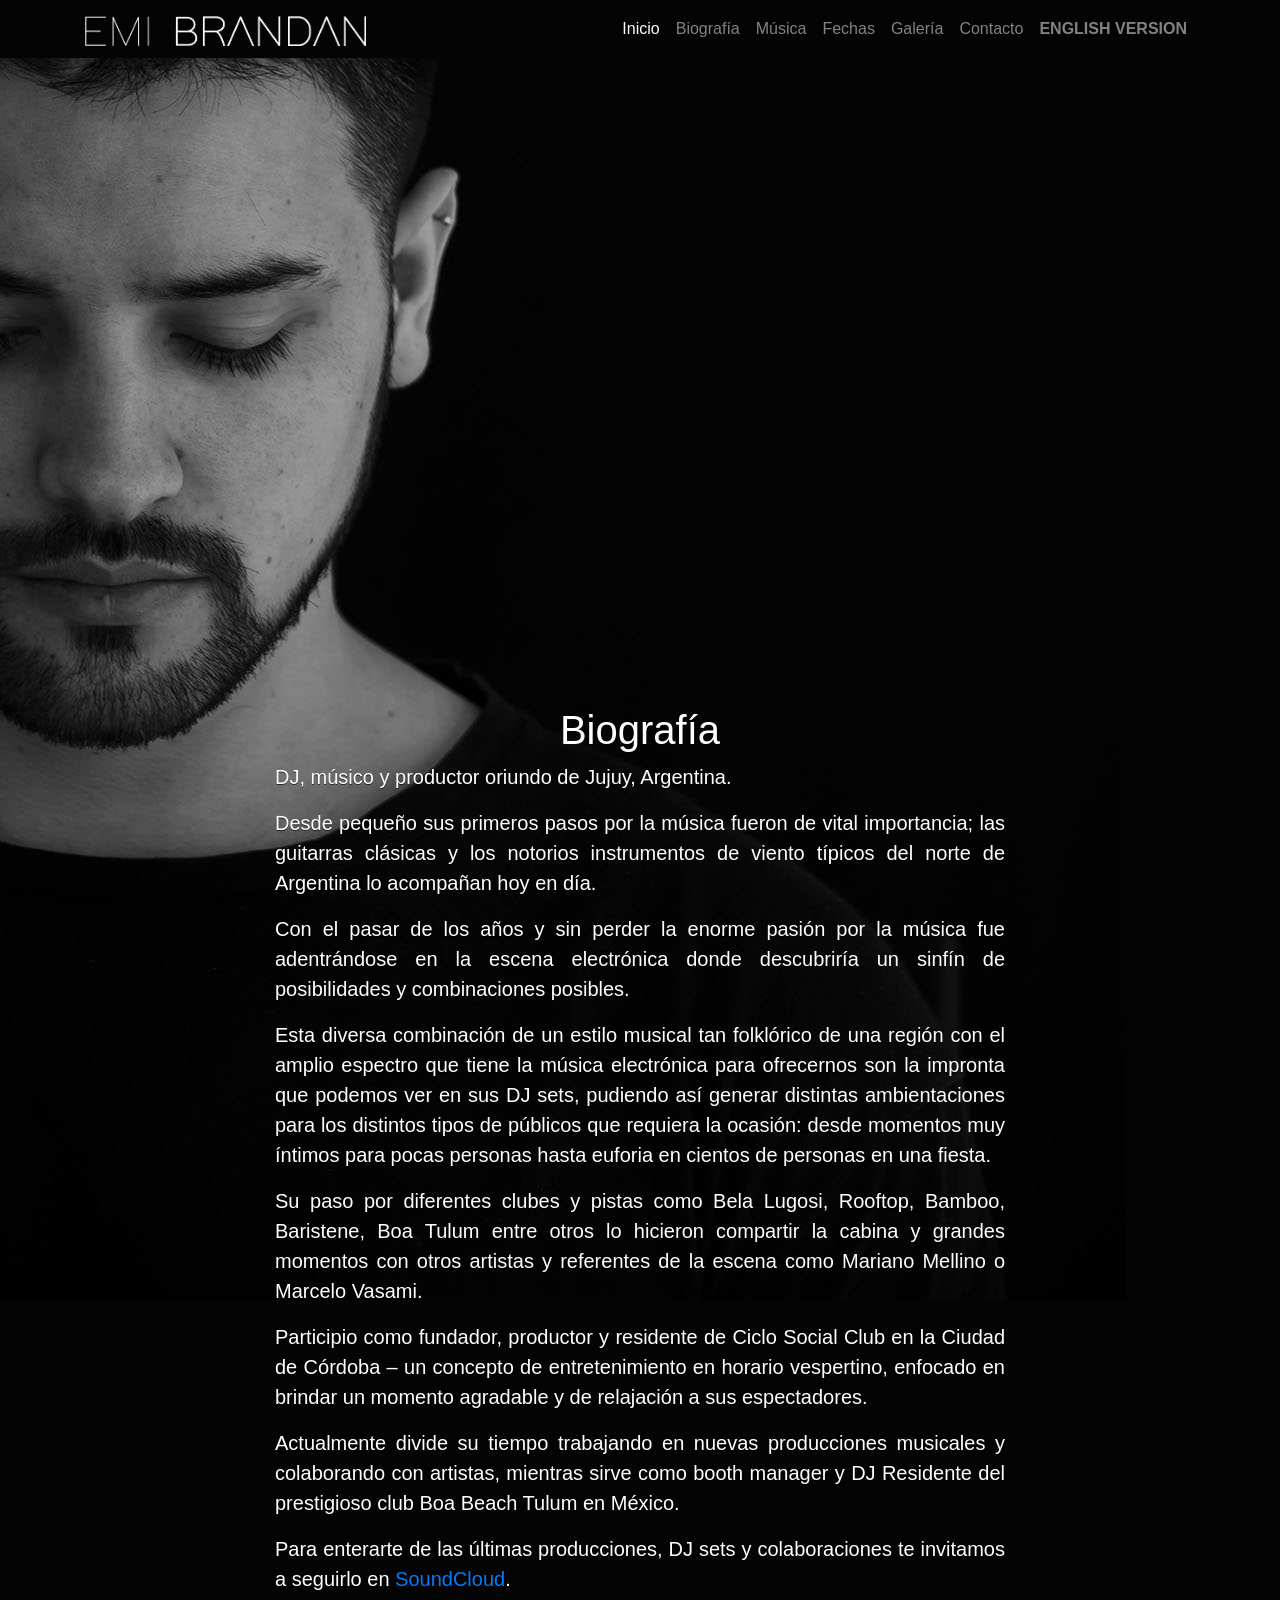
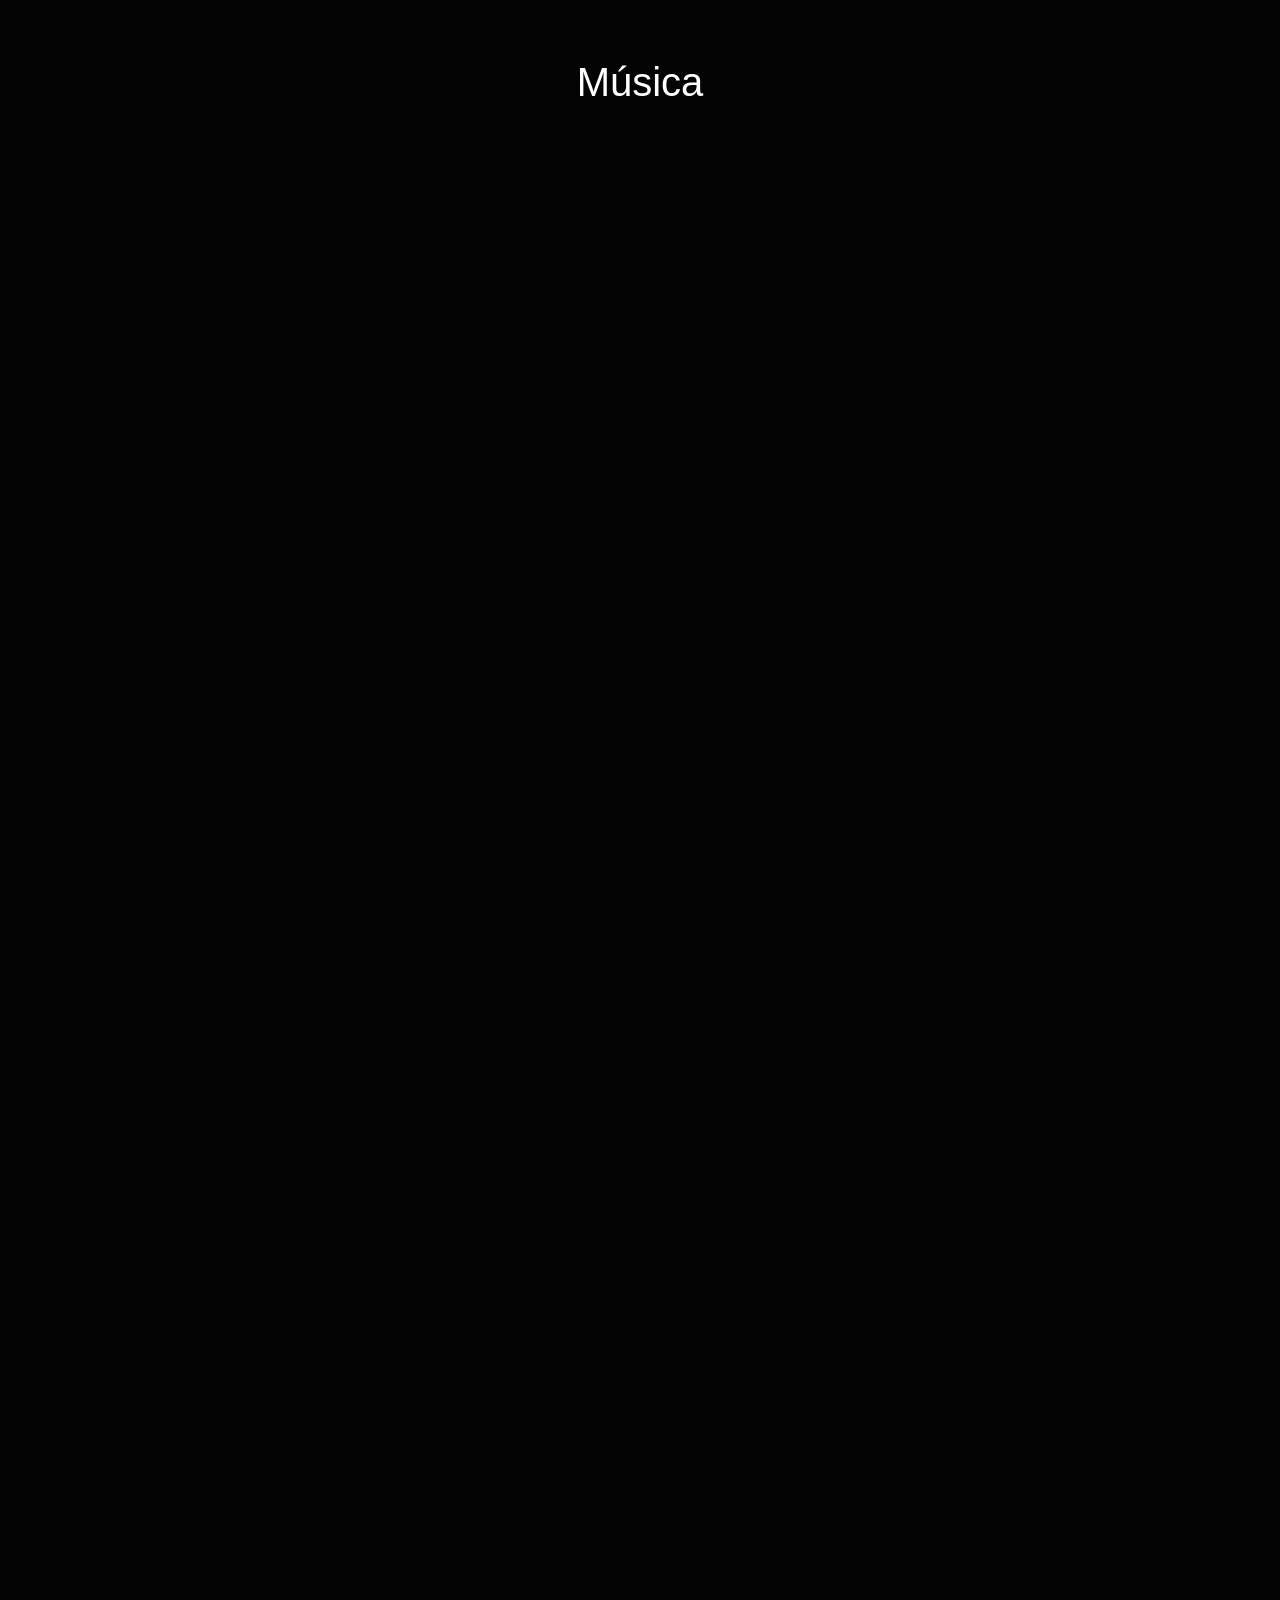
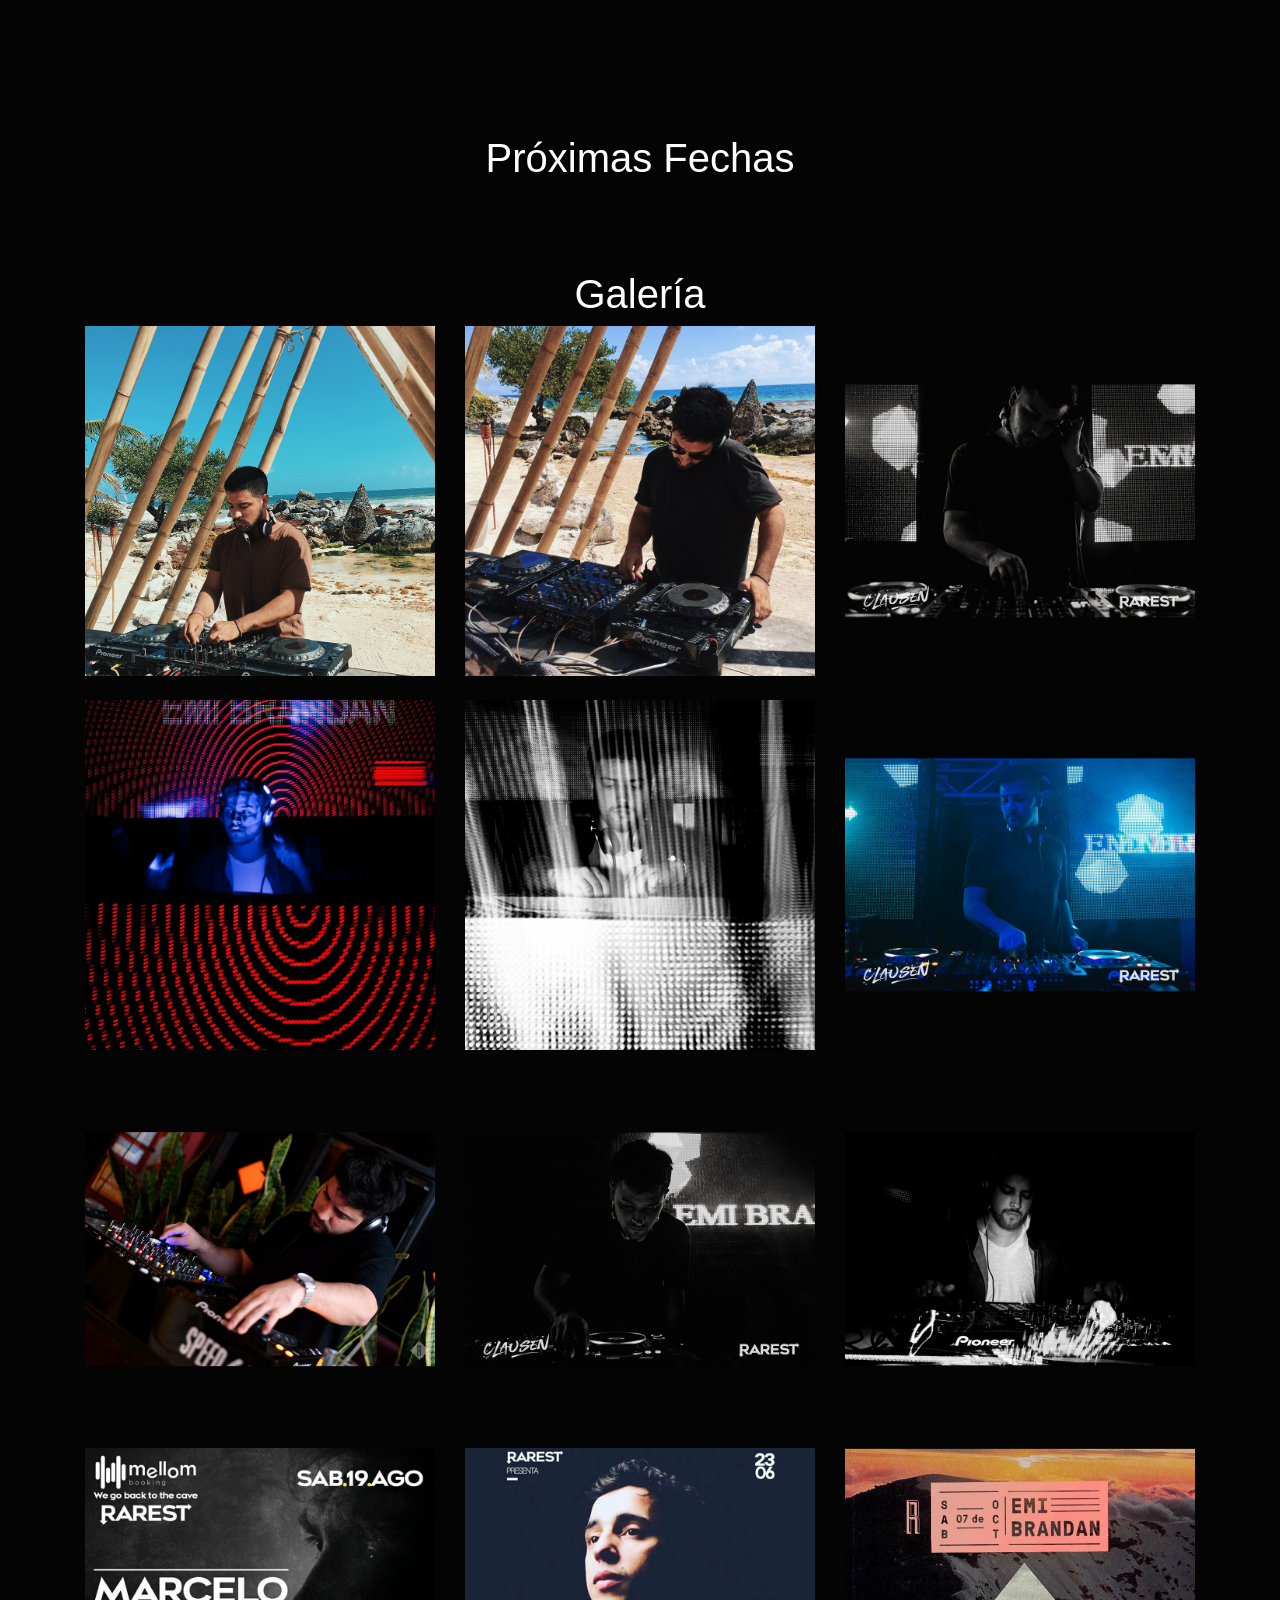
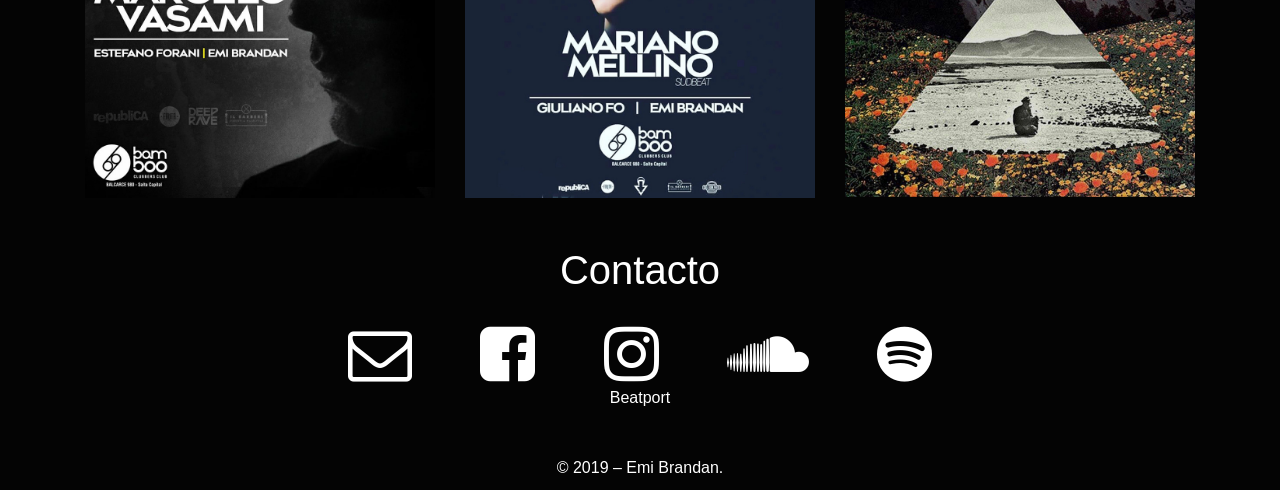
==== commit e6b15189: "Update index.html" ====
--- a/index.html
+++ b/index.html
@@ -195,7 +195,7 @@
             <a href="https://www.instagram.com/emibrandan" target="_blank"><i class="fa fa-instagram" aria-hidden="true"></i></a>
             <a href="https://www.soundcloud.com/emibrandan" target="_blank"><i class="fa fa-soundcloud" aria-hidden="true"></i></a>
             <a href="https://open.spotify.com/artist/4Al4osF5XgVCIzRHt0HQJb?si=-WKa9MlySZuki5hdhAJUWw" target="_blank"><i class="fa fa-spotify" aria-hidden="true"></i></a>
-            <a href="https://classic.beatport.com/artist/emi-brandan/818652" target="_blank"><i class="fa fa-headphones-alt" aria-hidden="true"></i></a>
+            <br><a href="https://classic.beatport.com/artist/emi-brandan/818652" target="_blank">Beatport</a>
 
           </p>
         </div>
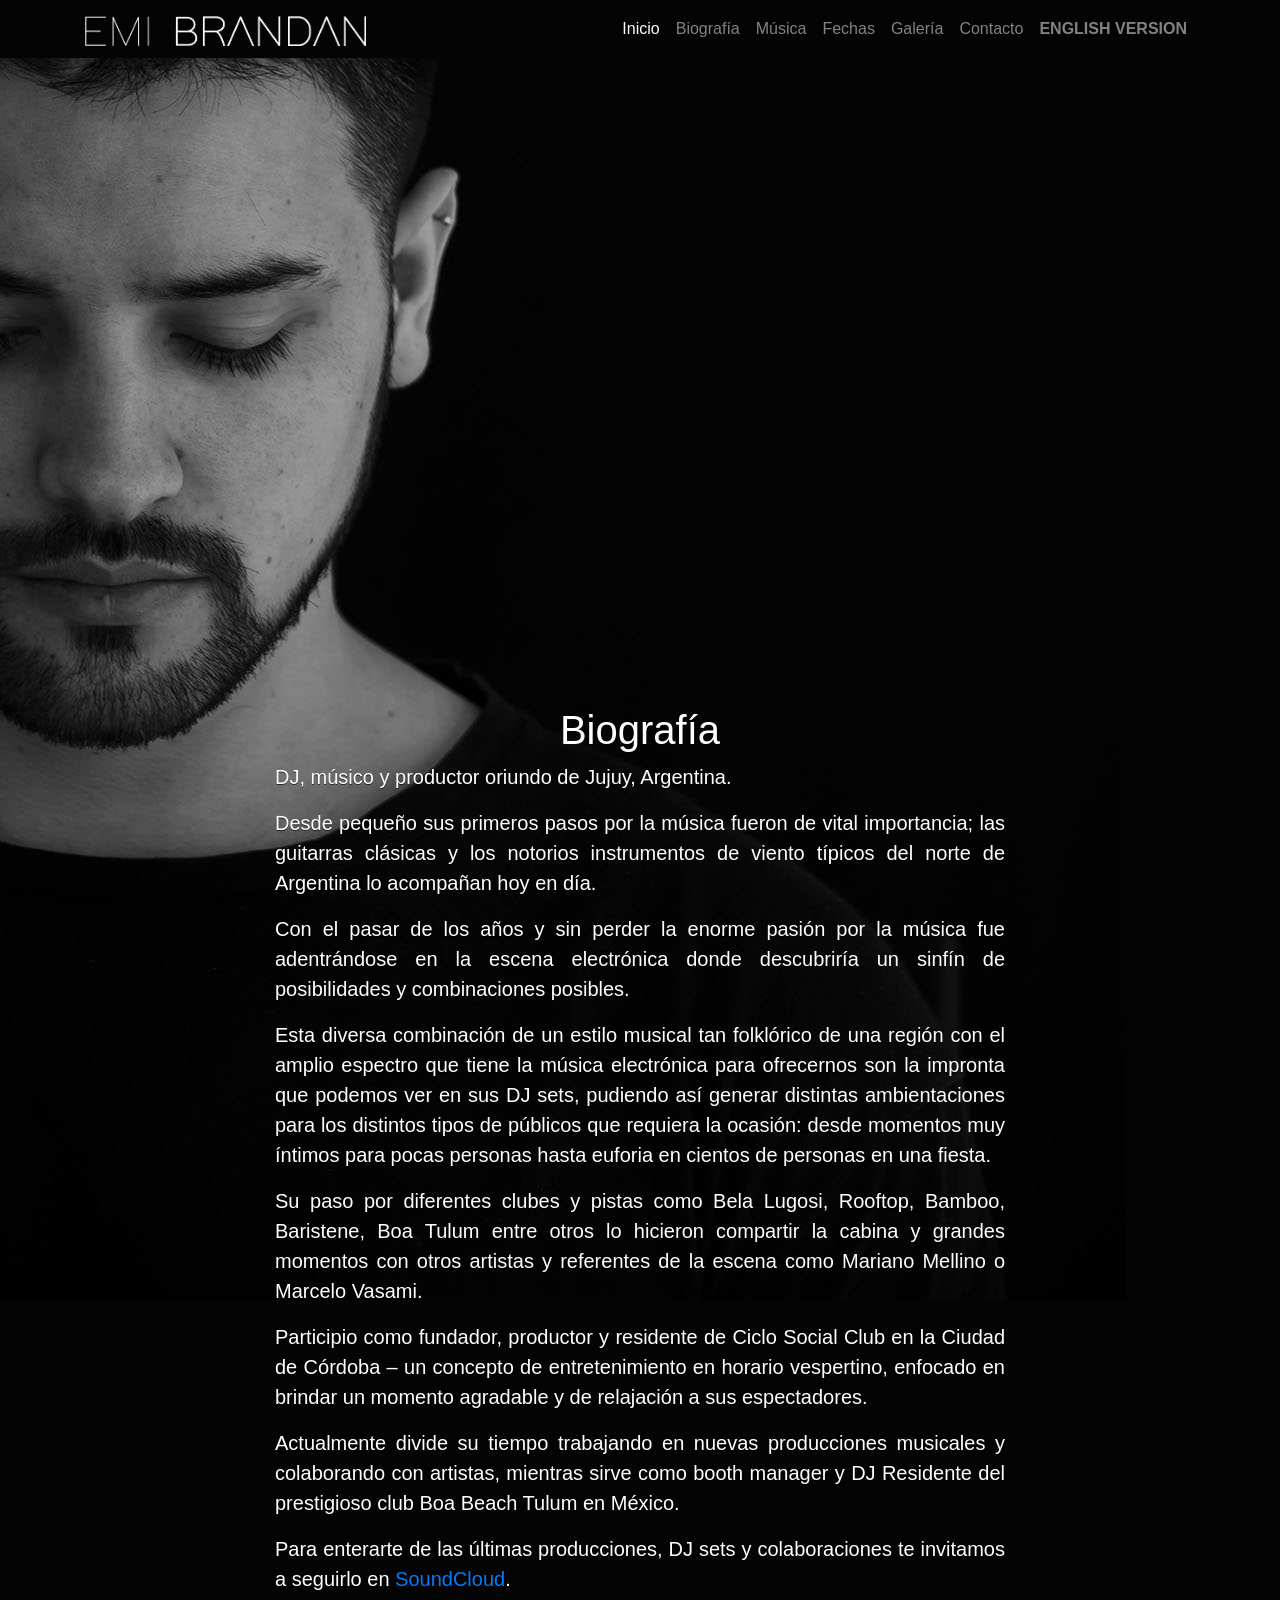
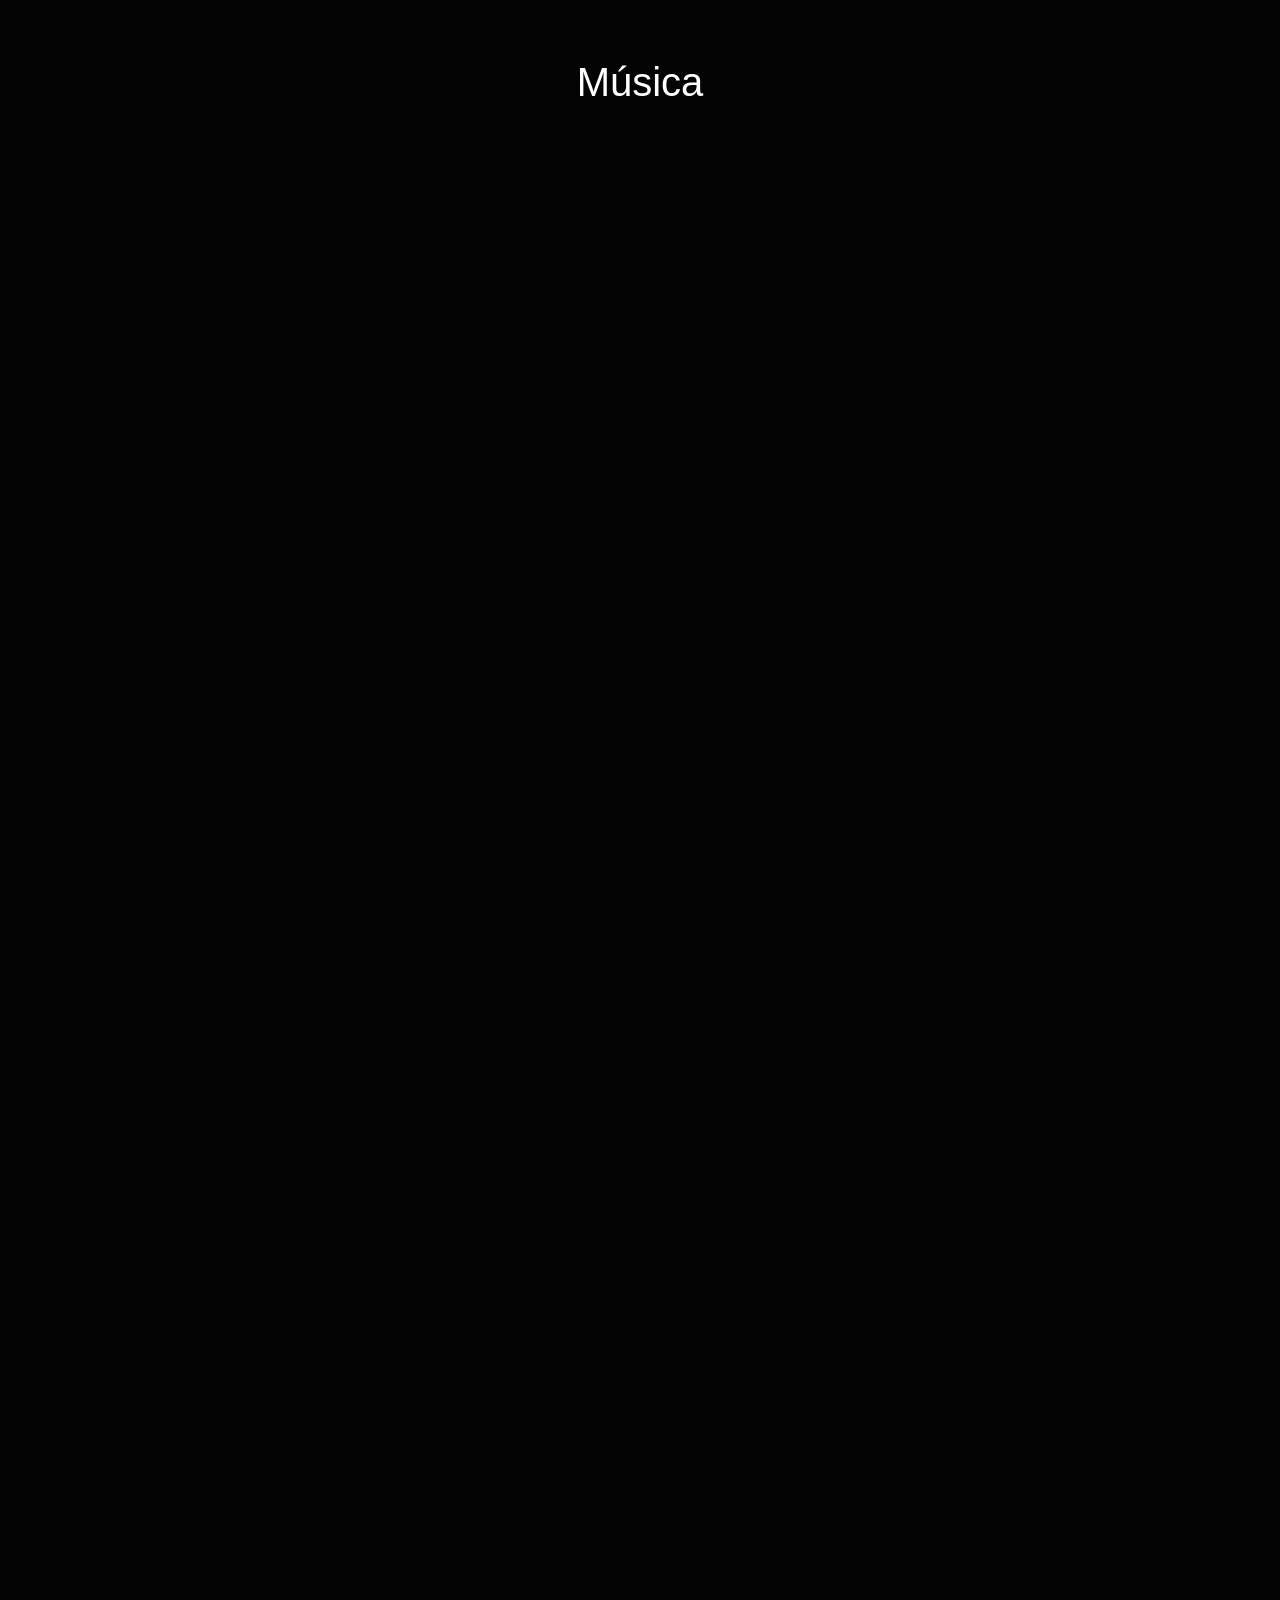
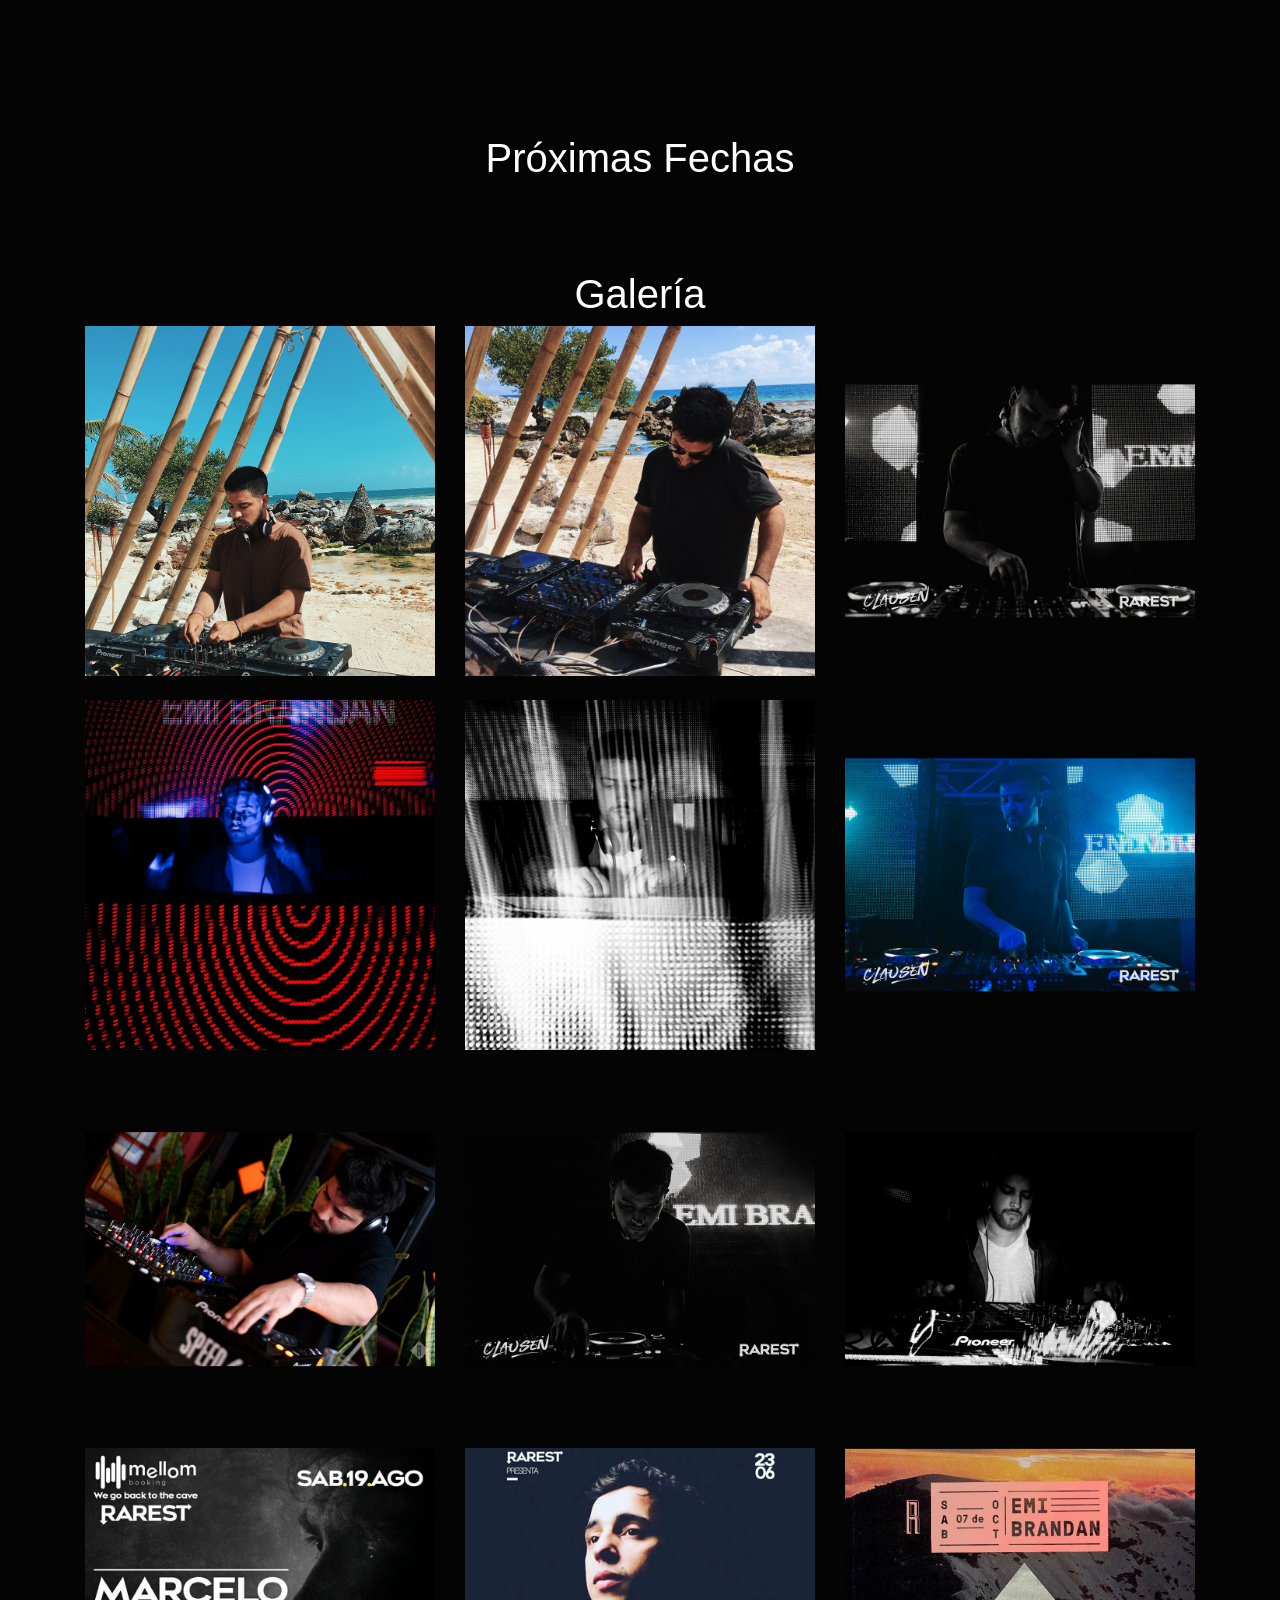
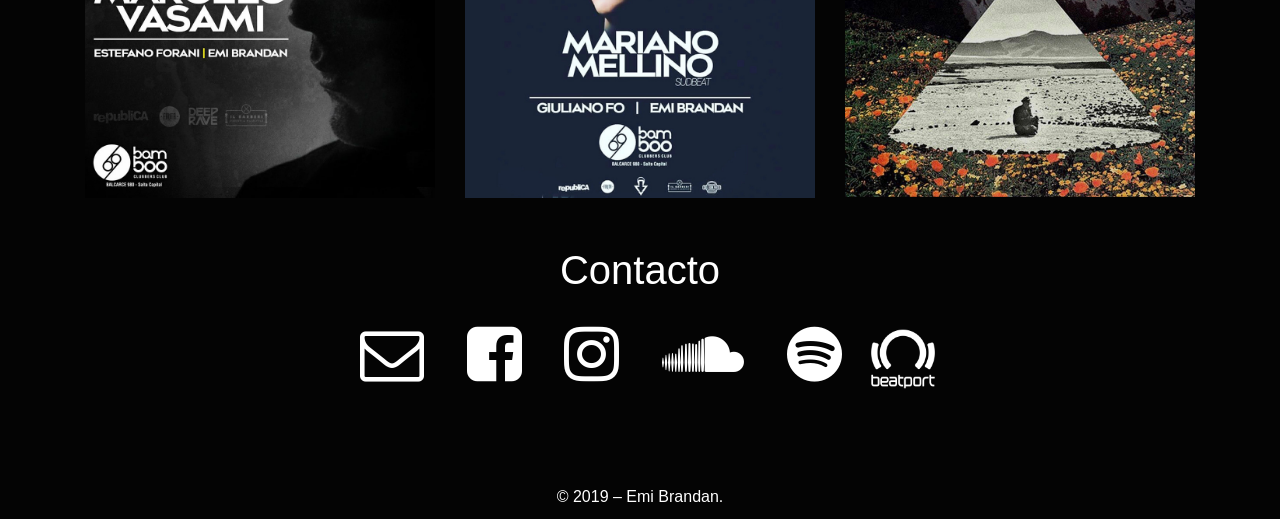
==== commit f32c829d: "beatport" ====
--- a/index.html
+++ b/index.html
@@ -12,7 +12,7 @@
 
     <!-- Bootstrap core CSS -->
     <link href="vendor/bootstrap/css/bootstrap.min.css" rel="stylesheet">
-    <link href="css/style.css?1234" rel="stylesheet">
+    <link href="css/style.css?12345" rel="stylesheet">
     <link href="https://stackpath.bootstrapcdn.com/font-awesome/4.7.0/css/font-awesome.min.css" rel="stylesheet">
     <script async src="https://www.googletagmanager.com/gtag/js?id=UA-138348145-2"></script>
     <script>
@@ -189,14 +189,12 @@
         <div class="col-lg-2"></div>
         <div class="col-lg-8 contacto  text-center">
           <h1 class="mt-5 text-center" id="contacto">Contacto</h1>
-
             <a href="mailto:emibrandan@outlook.com"><i class="fa fa-envelope-o" aria-hidden="true"></i></a>
             <a href="https://www.facebook.com/emibrandran" target="_blank"><i class="fa fa-facebook-square" aria-hidden="true"></i></a>
             <a href="https://www.instagram.com/emibrandan" target="_blank"><i class="fa fa-instagram" aria-hidden="true"></i></a>
             <a href="https://www.soundcloud.com/emibrandan" target="_blank"><i class="fa fa-soundcloud" aria-hidden="true"></i></a>
             <a href="https://open.spotify.com/artist/4Al4osF5XgVCIzRHt0HQJb?si=-WKa9MlySZuki5hdhAJUWw" target="_blank"><i class="fa fa-spotify" aria-hidden="true"></i></a>
-            <br><a href="https://classic.beatport.com/artist/emi-brandan/818652" target="_blank">Beatport</a>
-
+            <a href="https://classic.beatport.com/artist/emi-brandan/818652" target="_blank"><img class="beatport" src="img/beatport.png"></a>
           </p>
         </div>
       </div>
--- a/css/style.css
+++ b/css/style.css
@@ -38,10 +38,19 @@
   margin-top: 30px;
 }
 
+.beatport {
+  max-width: 64px;
+  max-height: 64px;
+  margin-right: 0.3em;
+  margin-left: 0.3em;
+  margin-top: 20px;
+  margin-bottom: 3em;
+}
+
 .contacto i {
   font-size: 4em;
-  margin-right: 0.5em;
-  margin-left: 0.5em;
+  margin-right: 0.3em;
+  margin-left: 0.3em;
   margin-top: 20px;
   text-align: center;
 }
@@ -108,4 +117,10 @@
   .crop {
     min-height: 400px;
   }
+  .beatport {
+    max-width: 32px;
+    max-height: 32px;
+    margin: 20px 10px;
+    margin-bottom: 30px;
+  }
 }
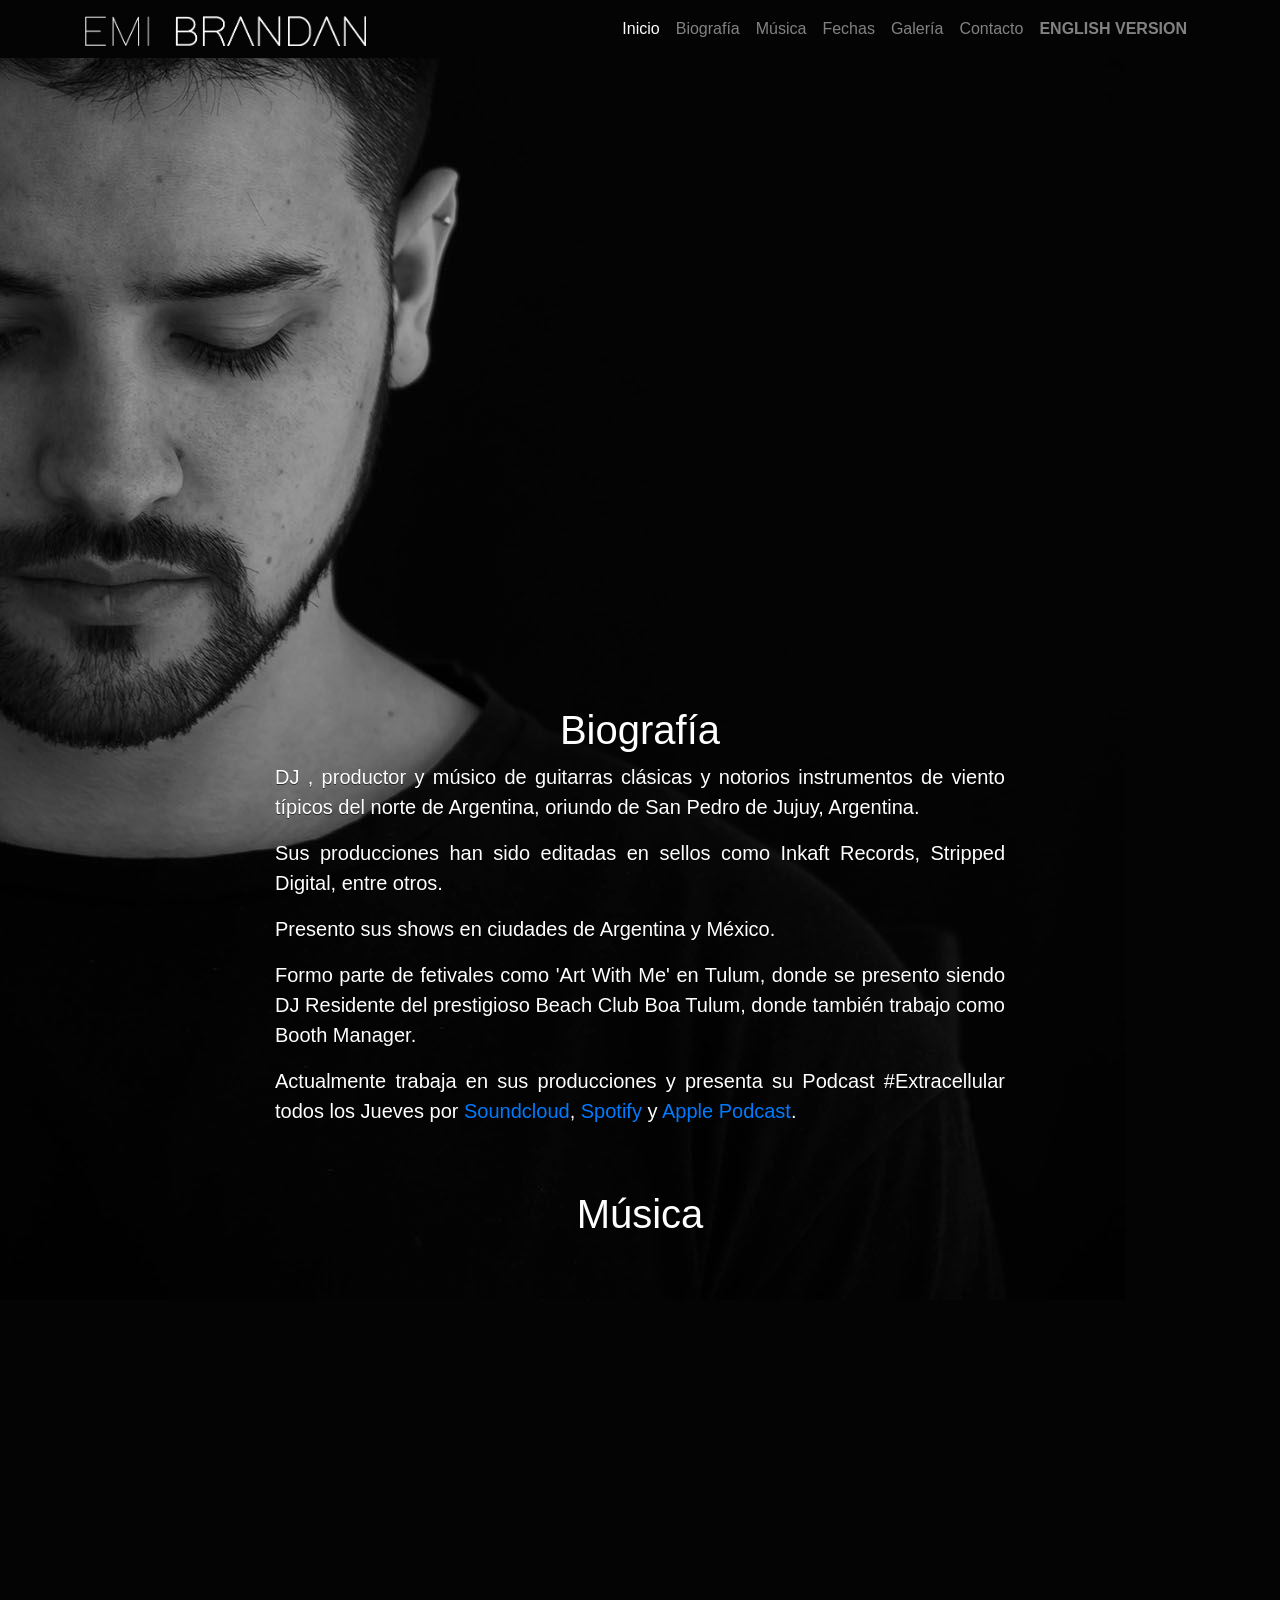
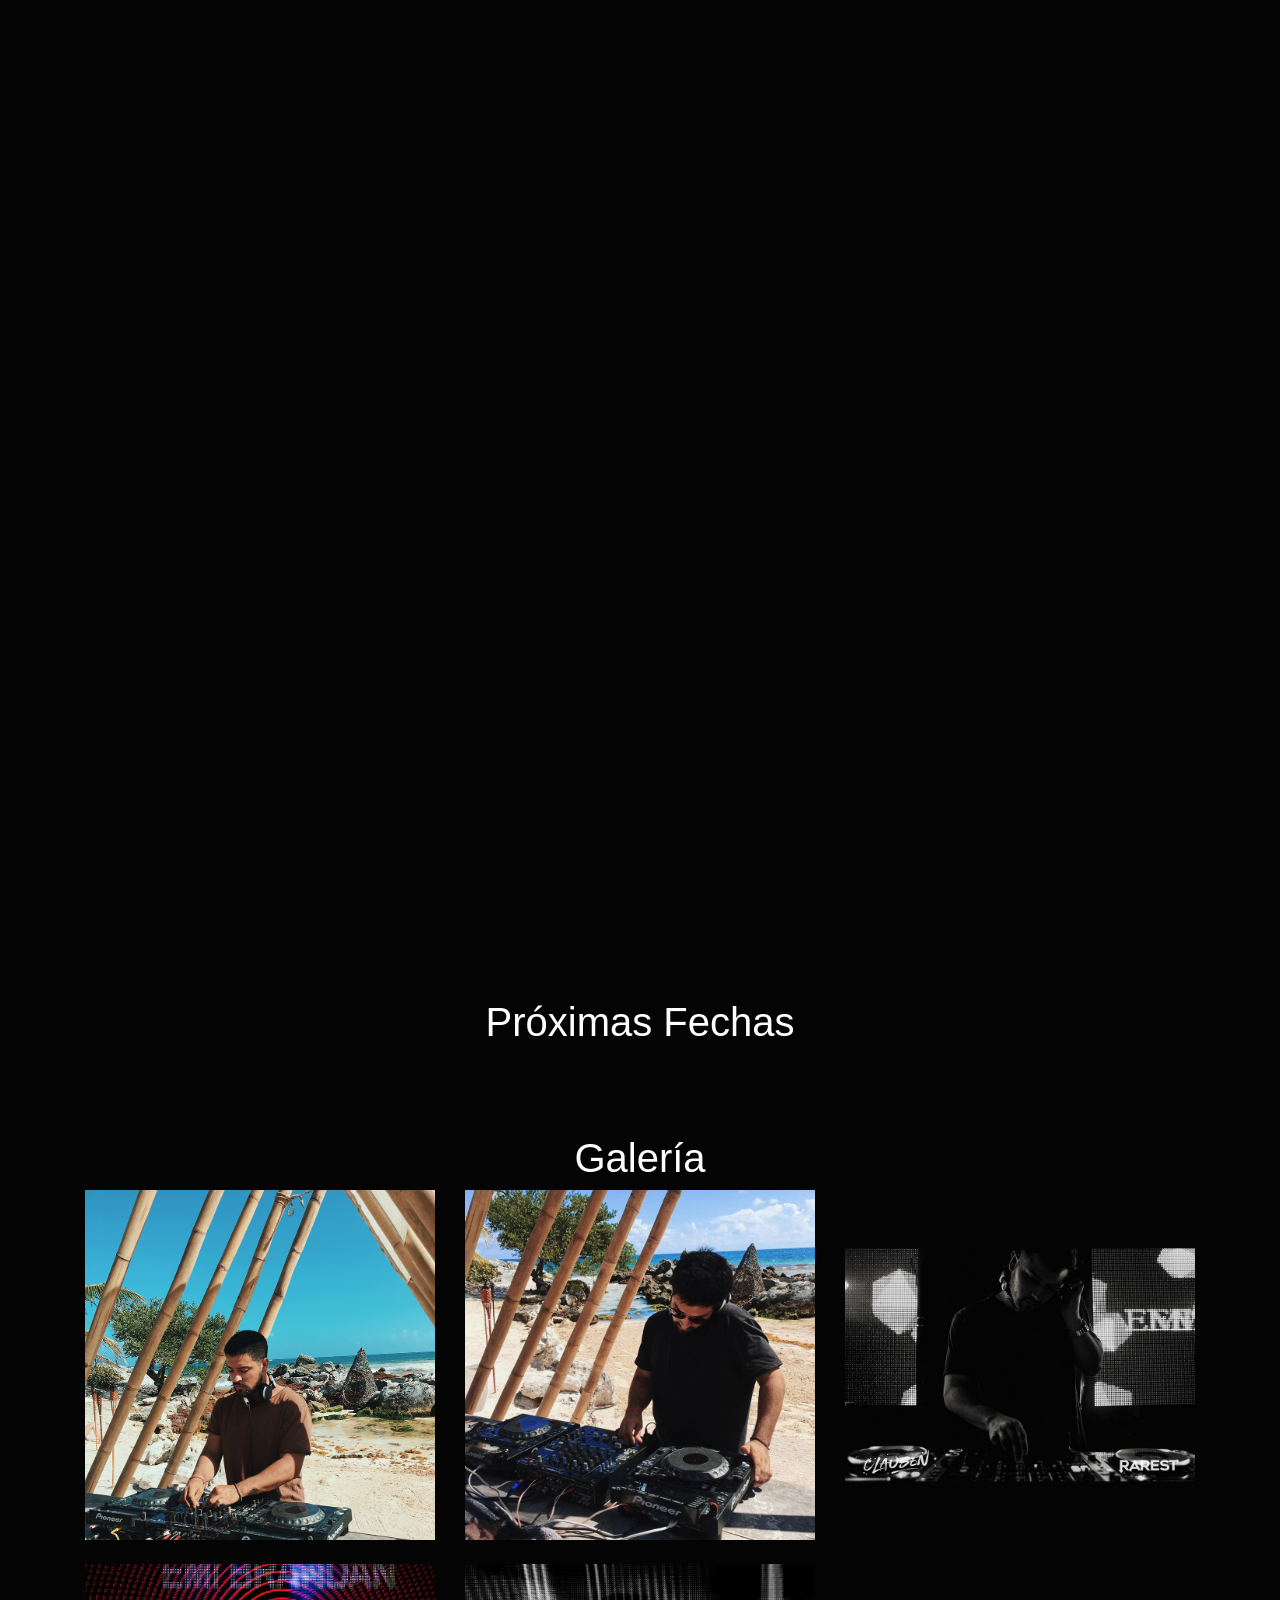
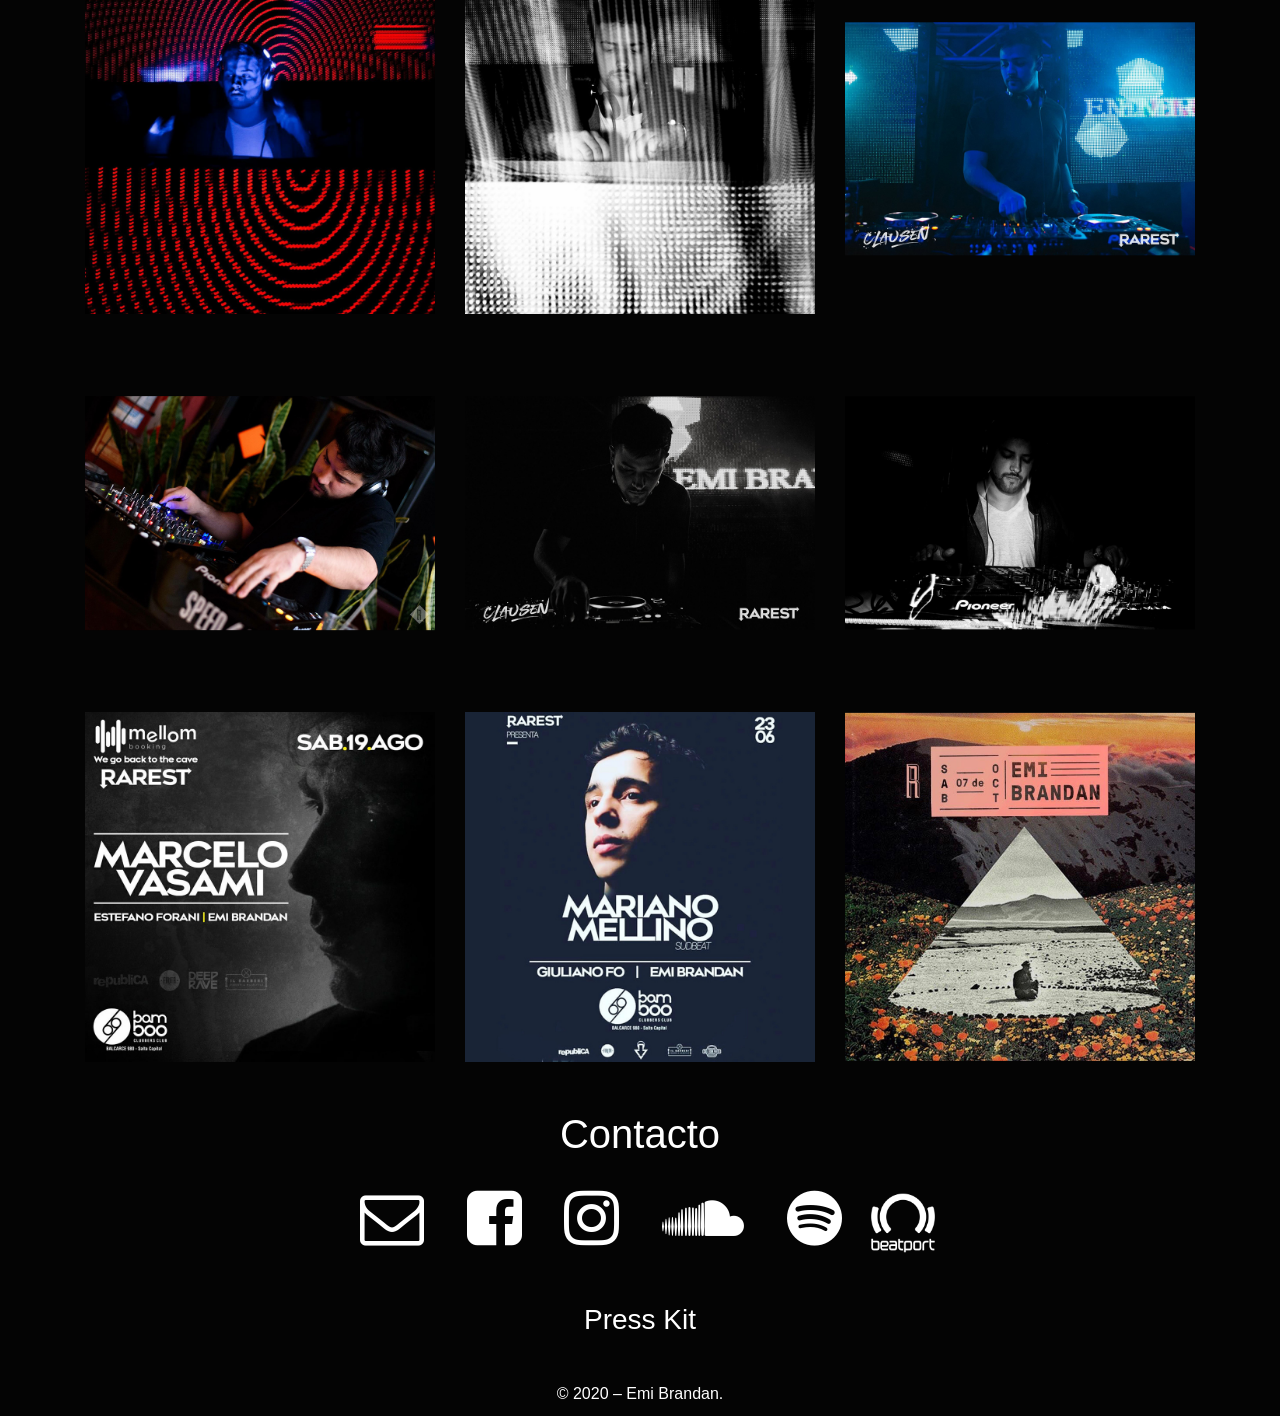
==== commit 0f1124cc: "updated 2020" ====
--- a/index.html
+++ b/index.html
@@ -89,23 +89,16 @@
         <div class="col-lg-8">
           <h1 class="mt-5 text-center" id="bio">Biografía</h1>
 
-
-<p class="lead">DJ, músico y productor oriundo de Jujuy, Argentina.</p>
-
-<p class="lead">Desde pequeño sus primeros pasos por la música fueron de vital importancia; las guitarras clásicas y los notorios instrumentos de viento típicos del norte de Argentina lo acompañan hoy en día.</p>
-
-<p class="lead">Con el pasar de los años y sin perder la enorme pasión por la música fue adentrándose en la escena electrónica donde descubriría un sinfín de posibilidades y combinaciones posibles.</p>
-
-<p class="lead">Esta diversa combinación de un estilo musical tan folklórico de una región con el amplio espectro que tiene la música electrónica para ofrecernos son la impronta que podemos ver en sus DJ sets, pudiendo así generar distintas ambientaciones para los distintos tipos de públicos que requiera la ocasión: desde momentos muy íntimos para pocas personas hasta euforia en cientos de personas en una fiesta.</p>
-
-<p class="lead">Su paso por diferentes clubes y pistas como Bela Lugosi, Rooftop, Bamboo, Baristene, Boa Tulum entre otros lo hicieron compartir la cabina y grandes momentos con otros artistas y referentes de la escena como Mariano Mellino o Marcelo Vasami.</p>
-
-<p class="lead">Participio como fundador, productor y residente de Ciclo Social Club en la Ciudad de Córdoba – un concepto de entretenimiento en horario vespertino, enfocado en brindar un momento agradable y de relajación a sus espectadores.</p>
-
-<p class="lead">Actualmente divide su tiempo trabajando en nuevas producciones musicales y colaborando con artistas, mientras sirve como booth manager y DJ Residente del prestigioso club Boa Beach Tulum en México.</p>
-
-<p class="lead">Para enterarte de las últimas producciones, DJ sets y colaboraciones te invitamos a seguirlo en <a href="https://www.soundcloud.com/emibrandan">SoundCloud</a>.</p>
-
+<p class="lead">DJ , productor y músico de guitarras clásicas y notorios instrumentos de viento típicos del norte de Argentina, oriundo de San Pedro de Jujuy, Argentina.</p>
+
+<p class="lead">Sus producciones han sido editadas en sellos como Inkaft Records, Stripped Digital, entre otros.</p>
+
+<p class="lead">Presento sus shows en ciudades de Argentina y México.</p>
+
+<p class="lead">Formo parte de fetivales como 'Art With Me' en Tulum, donde se presento siendo DJ Residente del prestigioso Beach Club
+Boa Tulum, donde también trabajo como Booth Manager.</p>
+
+<p class="lead">Actualmente trabaja en sus producciones y presenta su Podcast #Extracellular todos los Jueves por <a href="https://soundcloud.com/emibrandan/sets/extracellular-podcast" target="_blank">Soundcloud</a>, <a href="https://open.spotify.com/show/6UQWLeOLBLGWAw5oNyDIEY?si=9Wri71q3Tg2B0VpoXUMpwQ" target="_blank">Spotify</a> y <a href="https://podcasts.apple.com/ar/podcast/emi-brandan/id1487835550?l=en" target="_blank">Apple Podcast</a>.</p>
 
           </p>
         </div>
@@ -118,13 +111,14 @@
         <div class="col-lg-2"></div>
         <div class="col-lg-8">
           <h1 class="mt-5 text-center" id="musica">Música</h1>
+
+
+<p class="lead"><iframe src="https://open.spotify.com/embed-podcast/show/6UQWLeOLBLGWAw5oNyDIEY" width="100%" height="232" frameborder="0" allowtransparency="true" allow="encrypted-media"></iframe></p>
+
            <p class="lead">
             <iframe width="100%" height="500" scrolling="no" frameborder="no" allow="autoplay" src="https://w.soundcloud.com/player/?url=https%3A//api.soundcloud.com/playlists/922433770&color=%23ff5500&auto_play=false&hide_related=false&show_comments=true&show_user=true&show_reposts=false&show_teaser=true&visual=true"></iframe>
           </p>
-          
-            <p class="lead">
-              <iframe width="100%" height="500" scrolling="no" frameborder="no" allow="autoplay" src="https://w.soundcloud.com/player/?url=https%3A//api.soundcloud.com/playlists/329165624&color=%23ff5500&auto_play=false&hide_related=false&show_comments=true&show_user=true&show_reposts=false&show_teaser=true&visual=true"></iframe>
-            </p>
+
             <p class="lead">
               <iframe width="100%" height="500" scrolling="no" frameborder="no" allow="autoplay" src="https://w.soundcloud.com/player/?url=https%3A//api.soundcloud.com/playlists/736086495&color=%23ff5500&auto_play=false&hide_related=false&show_comments=true&show_user=true&show_reposts=false&show_teaser=true&visual=true"></iframe>
             </p>
@@ -195,6 +189,7 @@
             <a href="https://www.soundcloud.com/emibrandan" target="_blank"><i class="fa fa-soundcloud" aria-hidden="true"></i></a>
             <a href="https://open.spotify.com/artist/4Al4osF5XgVCIzRHt0HQJb?si=-WKa9MlySZuki5hdhAJUWw" target="_blank"><i class="fa fa-spotify" aria-hidden="true"></i></a>
             <a href="https://classic.beatport.com/artist/emi-brandan/818652" target="_blank"><img class="beatport" src="img/beatport.png"></a>
+            <br><h3><a href="https://drive.google.com/drive/folders/1ZyAfhlyPe69LPoXYPLCtRe89NzNvoqSA" target="_blank">Press Kit</a></h3>
           </p>
         </div>
       </div>
@@ -205,7 +200,7 @@
 
     <footer>
       <div class="container">
-        &copy; 2019 – Emi Brandan.
+        &copy; 2020 – Emi Brandan.
       </div>
     </footer>
 
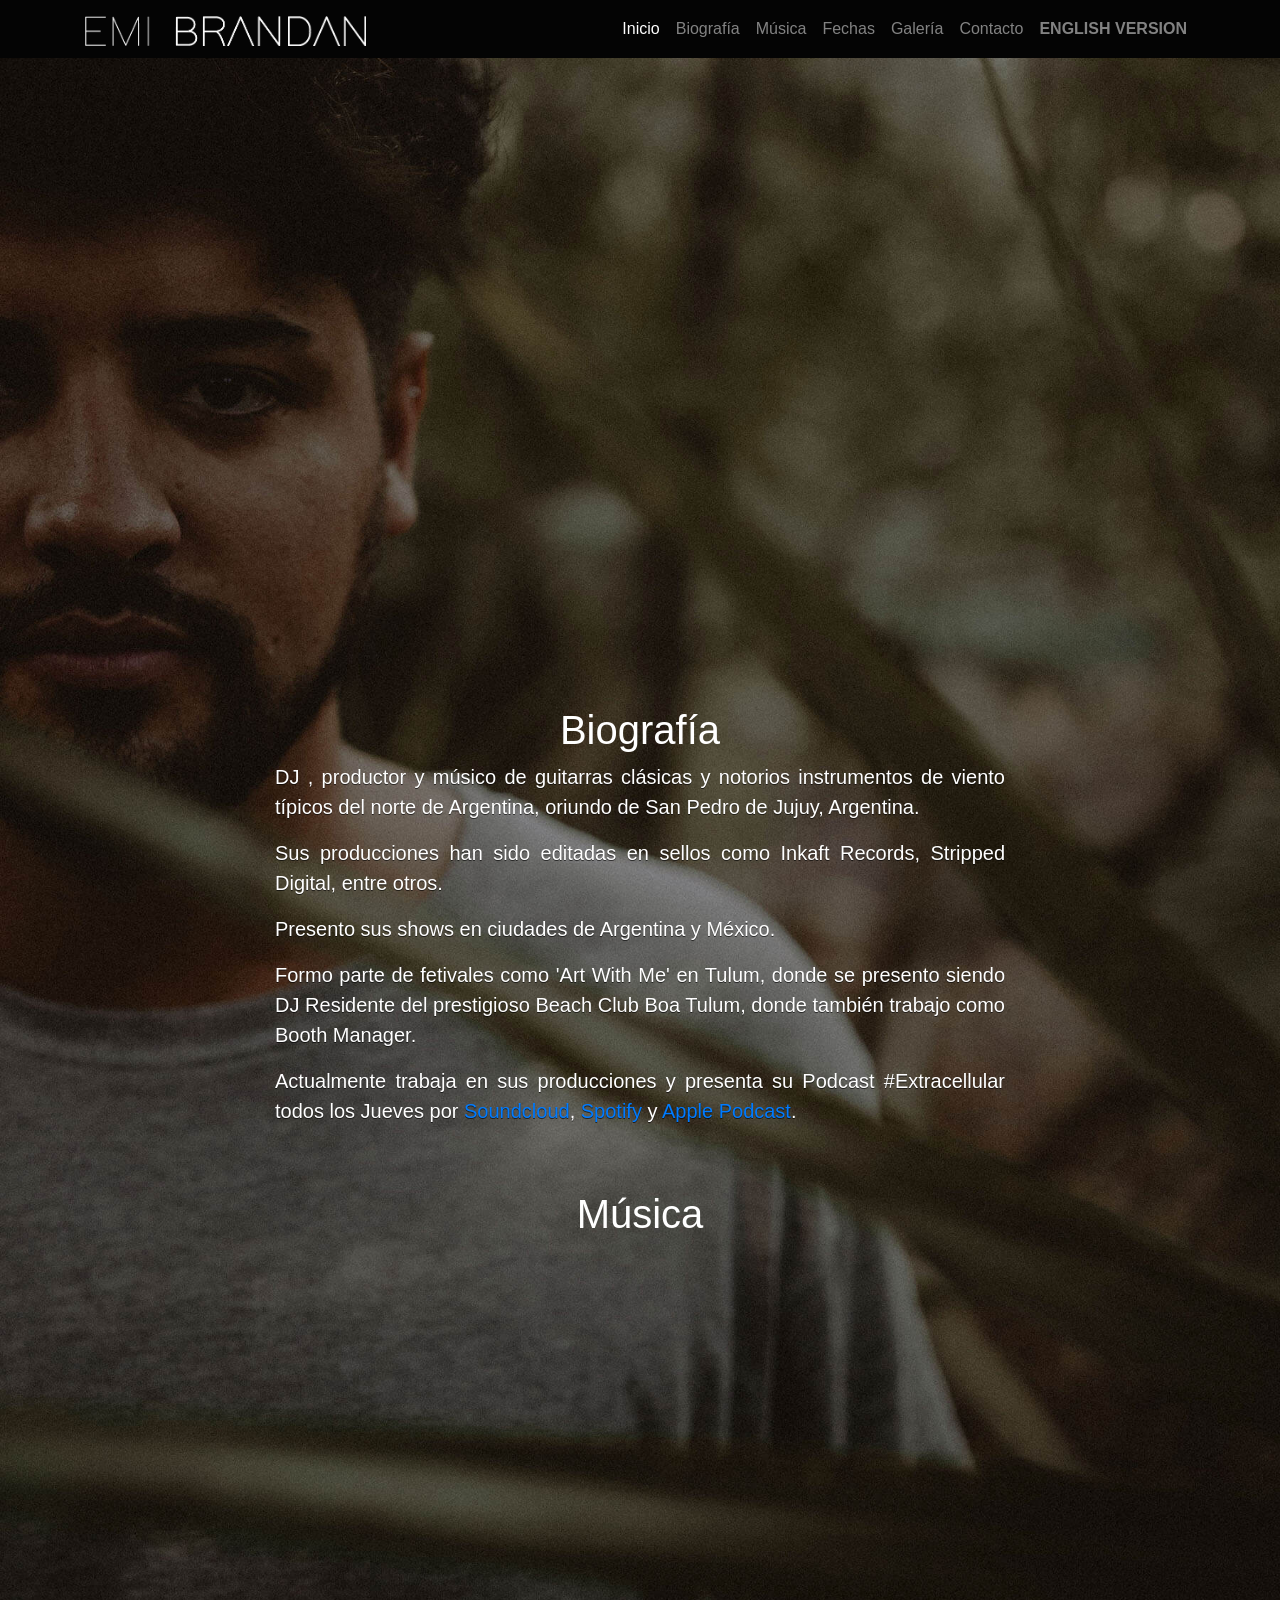
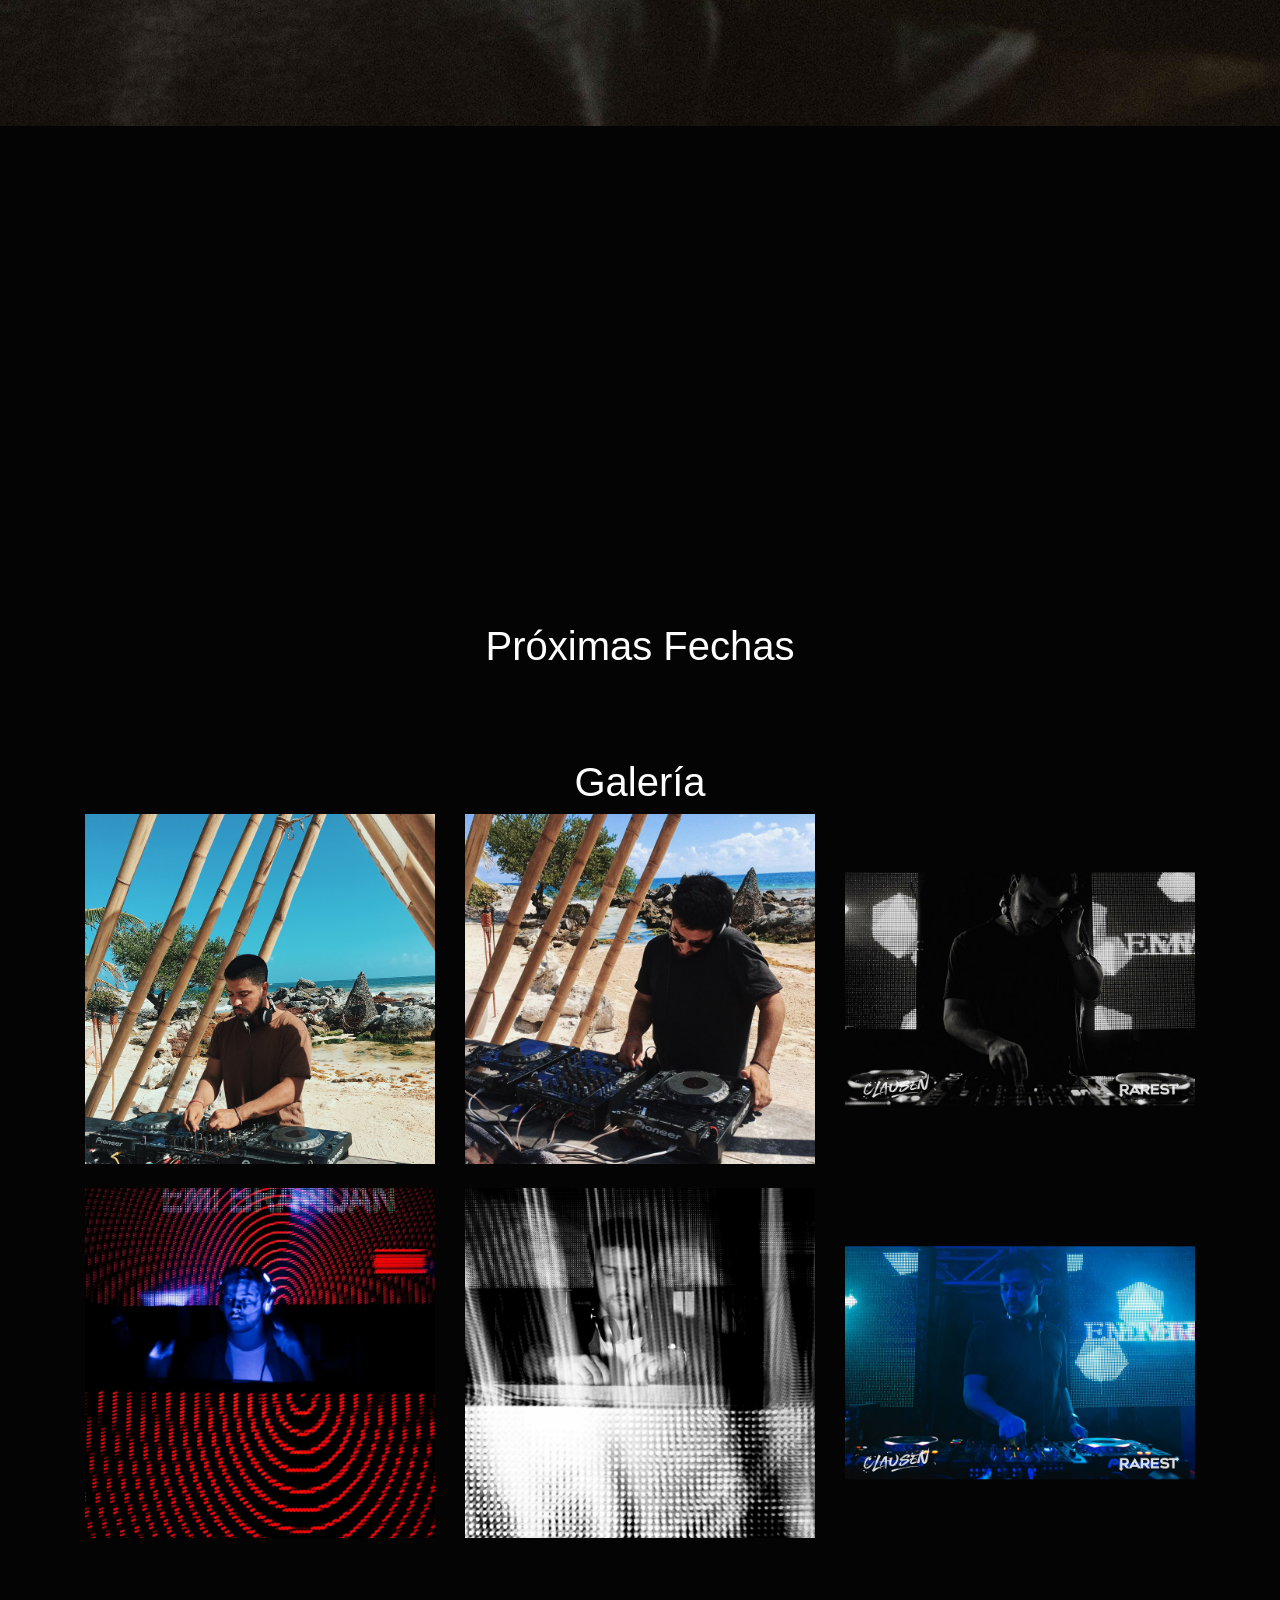
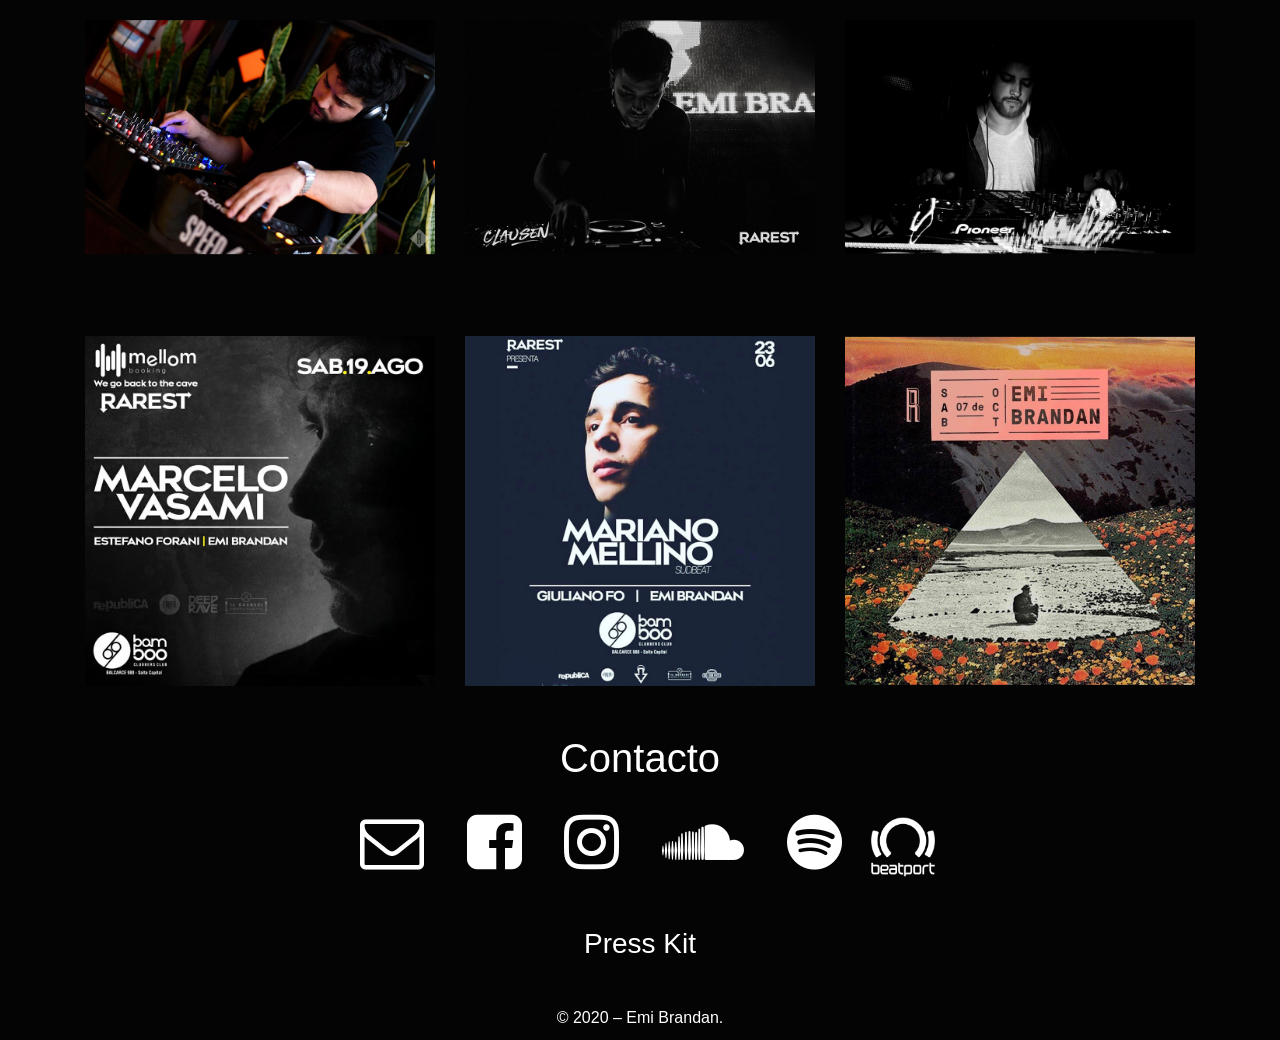
==== commit d550c954: "updates 2020" ====
--- a/index.html
+++ b/index.html
@@ -12,7 +12,7 @@
 
     <!-- Bootstrap core CSS -->
     <link href="vendor/bootstrap/css/bootstrap.min.css" rel="stylesheet">
-    <link href="css/style.css?12345" rel="stylesheet">
+    <link href="css/style.css?2020" rel="stylesheet">
     <link href="https://stackpath.bootstrapcdn.com/font-awesome/4.7.0/css/font-awesome.min.css" rel="stylesheet">
     <script async src="https://www.googletagmanager.com/gtag/js?id=UA-138348145-2"></script>
     <script>
@@ -112,16 +112,9 @@
         <div class="col-lg-8">
           <h1 class="mt-5 text-center" id="musica">Música</h1>
 
-
-<p class="lead"><iframe src="https://open.spotify.com/embed-podcast/show/6UQWLeOLBLGWAw5oNyDIEY" width="100%" height="232" frameborder="0" allowtransparency="true" allow="encrypted-media"></iframe></p>
-
-           <p class="lead">
-            <iframe width="100%" height="500" scrolling="no" frameborder="no" allow="autoplay" src="https://w.soundcloud.com/player/?url=https%3A//api.soundcloud.com/playlists/922433770&color=%23ff5500&auto_play=false&hide_related=false&show_comments=true&show_user=true&show_reposts=false&show_teaser=true&visual=true"></iframe>
-          </p>
-
-            <p class="lead">
-              <iframe width="100%" height="500" scrolling="no" frameborder="no" allow="autoplay" src="https://w.soundcloud.com/player/?url=https%3A//api.soundcloud.com/playlists/736086495&color=%23ff5500&auto_play=false&hide_related=false&show_comments=true&show_user=true&show_reposts=false&show_teaser=true&visual=true"></iframe>
-            </p>
+<p class="lead"><iframe src="https://open.spotify.com/embed/artist/4Al4osF5XgVCIzRHt0HQJb" width="300" height="380" frameborder="0" allowtransparency="true" allow="encrypted-media"></iframe></p>
+
+<p class="lead"><iframe width="100%" height="500" scrolling="no" frameborder="no" allow="autoplay" src="https://w.soundcloud.com/player/?url=https%3A//api.soundcloud.com/playlists/329165624&color=%23ff5500&auto_play=false&hide_related=false&show_comments=false&show_user=true&show_reposts=false&show_teaser=true&visual=true"></iframe></p>
 
           </p>
         </div>
--- a/css/style.css
+++ b/css/style.css
@@ -1,6 +1,7 @@
 body {
-  background: url(../img/bg.jpg) left center fixed; 
-  /*background-position: 50% 12%;*/
+  background: url(../img/bg.jpg) left center fixed;
+  background-size: cover; 
+  background-position: 0% 20%;
   background-repeat: no-repeat;
   background-color: #040404;
   color: #fff;
@@ -30,7 +31,6 @@
 .lead {
   text-align: justify;
   text-shadow: 0 1px 0 rgba(0,0,0,.6);
-  font-weight: lighter;
 }
 
 .contact {
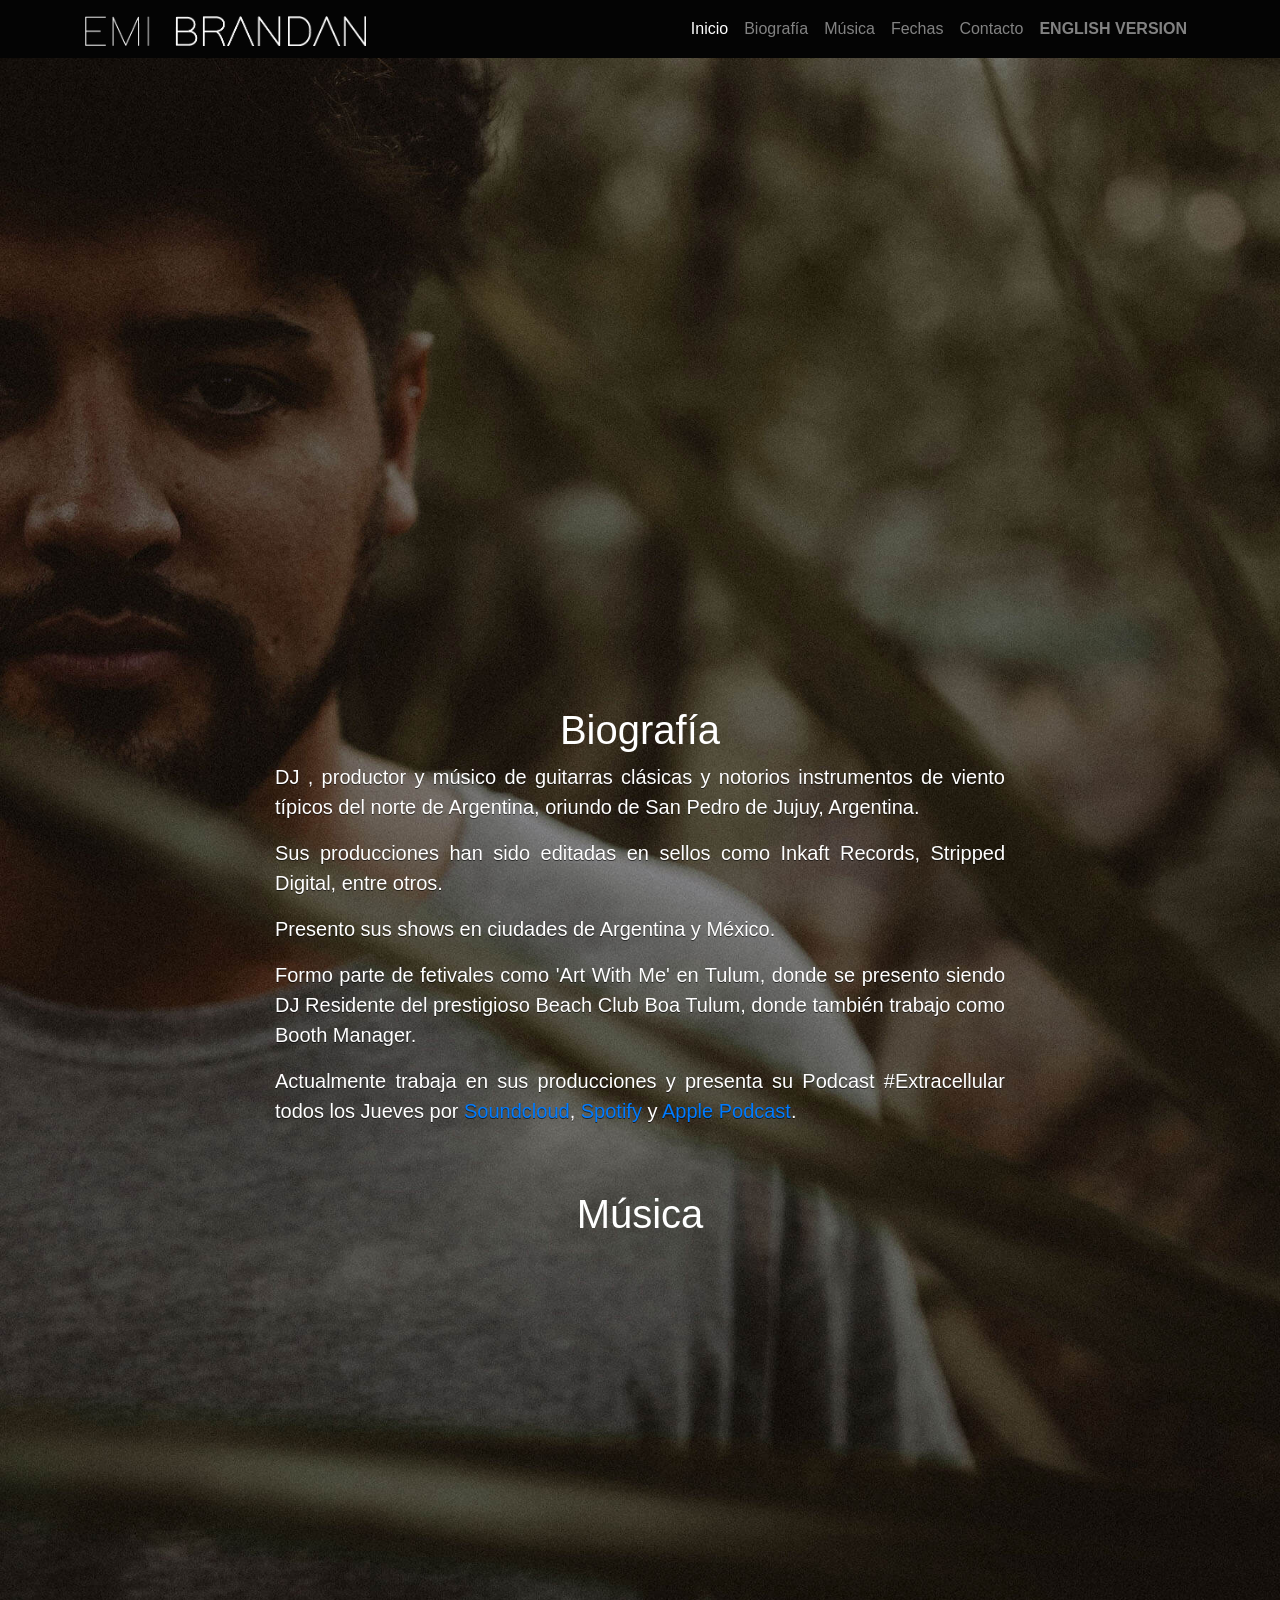
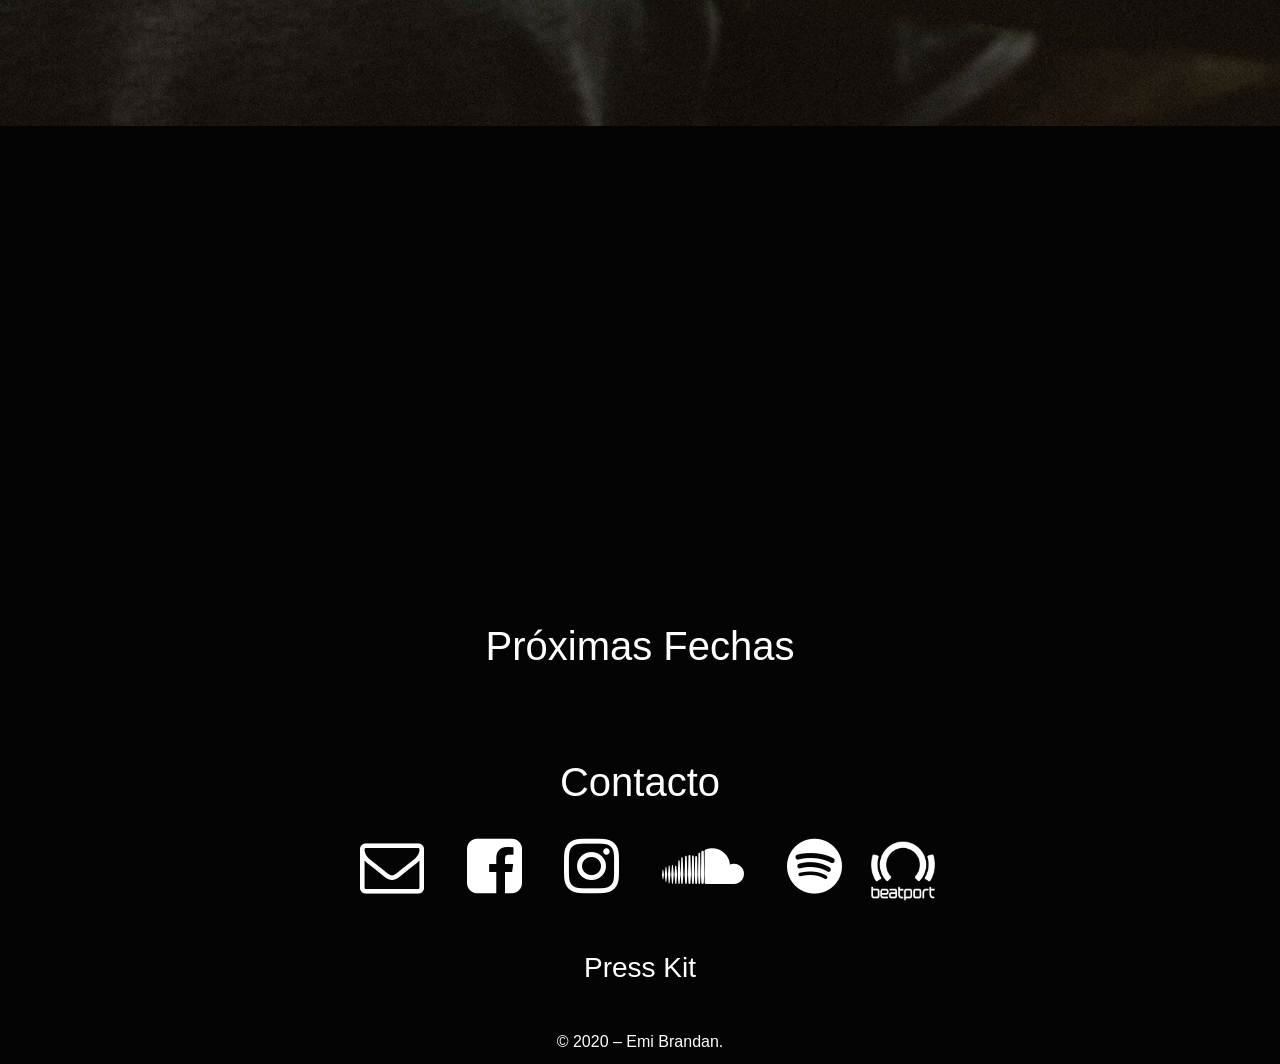
==== commit 34585bbd: "update 2020 v2" ====
--- a/index.html
+++ b/index.html
@@ -67,9 +67,6 @@
               <a class="nav-link" href="#fechas">Fechas</a>
             </li>
             <li class="nav-item">
-              <a class="nav-link" href="#galeria">Galería</a>
-            </li>
-            <li class="nav-item">
               <a class="nav-link" href="#contacto">Contacto</a>
             </li>
             <li class="nav-item">
@@ -146,7 +143,7 @@
 ="false" data-popup-background-color="rgba(0,0,0,.15)" data-background-color="rgba(0,0,0,.15)" data-display-limit="15" data-link-text-color="#000000"></a>
         </div>
       </div>
-      <center><h1 class="mt-5 text-center" id="fechas">Galería</h1></center>
+      <!--center><h1 class="mt-5 text-center" id="fechas">Galería</h1></center>
       <div class="row grid text-center" id="galeria">
         <div class="clear"></div>
         <div class="col-12 col-sm-12 col-md-12 col-lg-4">
@@ -166,7 +163,7 @@
         <div class="col-12 col-sm-12 col-md-12 col-lg-4"><div class="crop"><a href="img/10.jpg"><img class="portrait" src="img/10.jpg"/ class="img-fluid" ></a></div></div>
         <div class="col-12 col-sm-12 col-md-12 col-lg-4"><div class="crop"><a href="img/11.jpg"><img class="portrait" src="img/11.jpg"/ class="img-fluid" ></a></div></div>
         <div class="col-12 col-sm-12 col-md-12 col-lg-4"><div class="crop"><a href="img/12.jpg"><img class="portrait" src="img/12.jpg"/ class="img-fluid" ></a></div></div>
-      </div>
+      </div-->
     </div>
 
 
